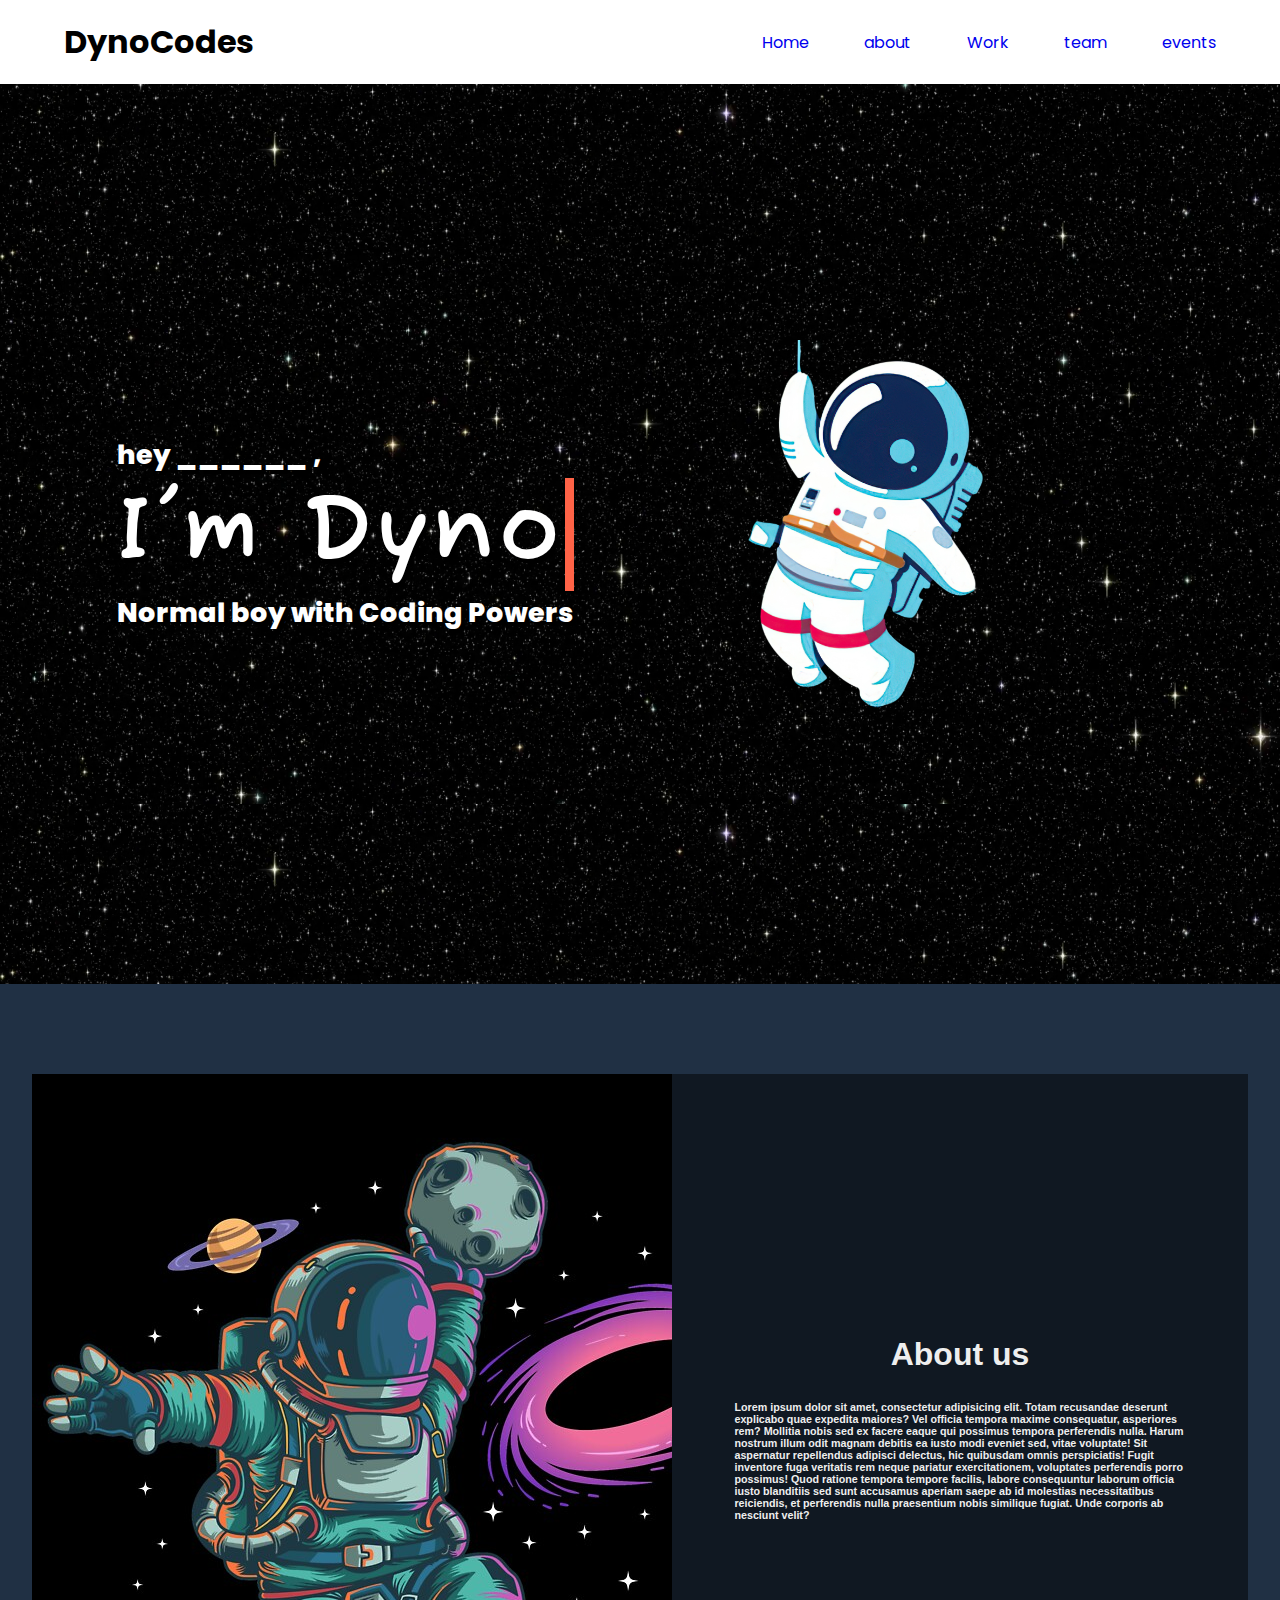
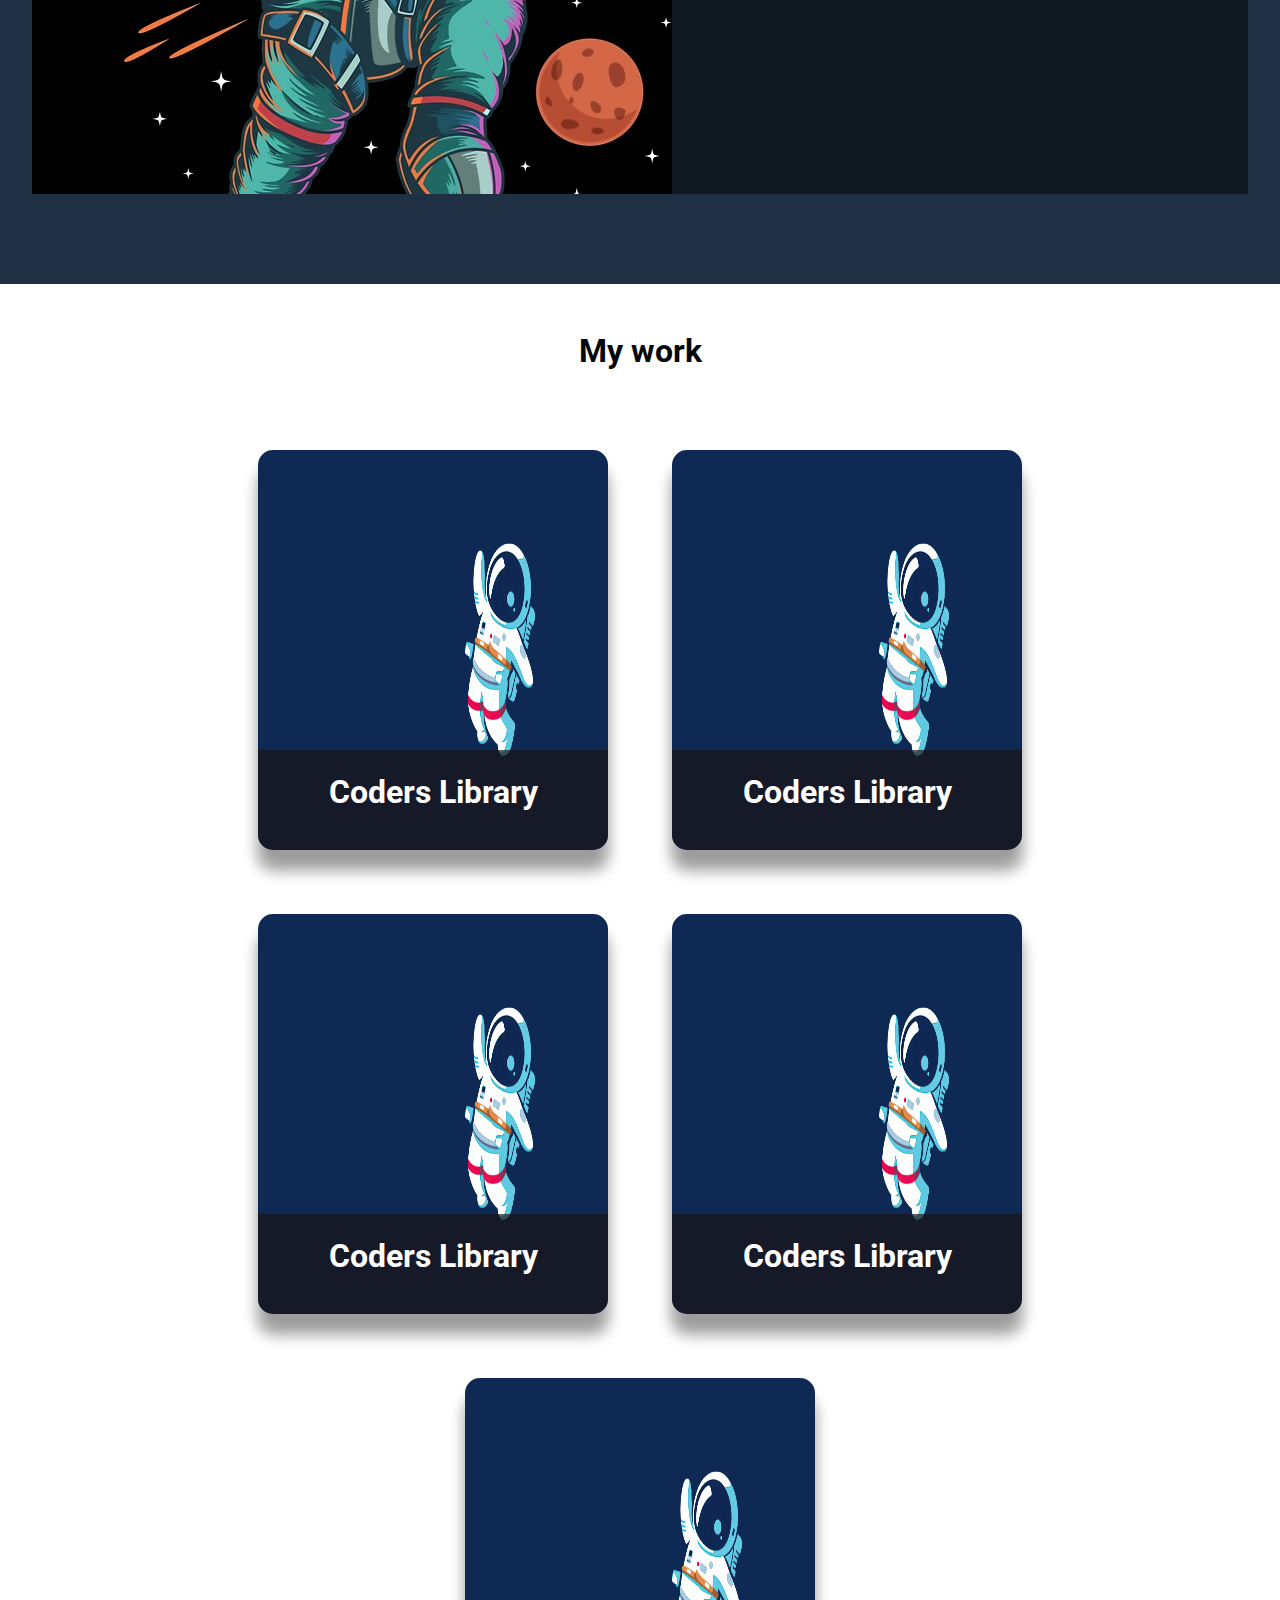
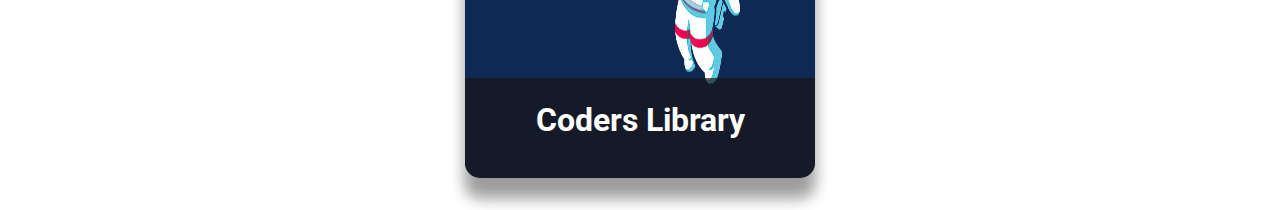
==== index.html @ 1d1ee595 "initial commit" ====
<!DOCTYPE html>
<html lang="en">
<meta charset="UTF-8">
<title>Page Title</title>
<meta name="viewport" content="width=device-width,initial-scale=1">
<link rel="stylesheet" href="styles.css">
<link href="https://fonts.googleapis.com/css2?family=Poppins:wght@600&display=swap" rel="stylesheet">
<style>
    @import url('https://fonts.googleapis.com/css2?family=Fuzzy+Bubbles&family=Poppins:wght@600&family=Roboto&display=swap');
</style>
<script src="new-index.js"></script>


<body>
    <header>
        <div class="container">
            <nav class="nav-bar">
                <div class="left flex item-centre">
                    <div class="grpicon">
                        <h1>DynoCodes </h1>
                    </div>



                </div>
                <div class="right flex item-centre justify-between">
                    <div>
                        <a href="#main">Home</a>
                        <a href="#about">about</a>
                        <a href="#pr-pg">Work</a>
                        <a href="#">team</a>
                        <a href="#">events</a>

            </nav>
        </div>
    </header>
    <main>
        <section class="intro-page flex justify-between" id="main">


            <div class="right intro-text item-centre ">
                <div class="typewriter"><h3 id="movetxt">hey ______ ,</h3>
                <h1 >I'm <span>Dyno</span></h1>                
                <p id="demo"> Normal boy with Coding Powers</p>
            </div>
            </div>
            <div class="left">
                <img src="images/astronaut-hanging-on-moon-4k-fn (2)_adobespark.png" alt="" width="400px">

            </div>
        </section>

        <section class="about flex" id="about">


            <div class="left">
                <img src="images/raf,750x1000,075,t,000000_44f0b734a5.u2.jpg" alt="">

            </div>
            <div class="right flex item-centre justify-between">
                <h1>About us</h1>
                <h6>Lorem ipsum dolor sit amet, consectetur adipisicing elit. Totam recusandae deserunt explicabo quae
                    expedita maiores? Vel officia tempora maxime consequatur, asperiores rem? Mollitia nobis sed ex
                    facere eaque qui possimus tempora perferendis nulla. Harum nostrum illum odit magnam debitis ea
                    iusto modi eveniet sed, vitae voluptate! Sit aspernatur repellendus adipisci delectus, hic quibusdam
                    omnis perspiciatis! Fugit inventore fuga veritatis rem neque pariatur exercitationem, voluptates
                    perferendis porro possimus! Quod ratione tempora tempore facilis, labore consequuntur laborum
                    officia iusto blanditiis sed sunt accusamus aperiam saepe ab id molestias necessitatibus reiciendis,
                    et perferendis nulla praesentium nobis similique fugiat. Unde corporis ab nesciunt velit?</h6>
        
        </div>
        </section>
        <section class="item-centre" id="pr-pg">
            <div class="heading text-head">
                <h1>My work</h1>
            </div>

            <div class="card-area" id="ca">
                <script>cards()</script>

            </div>




            </div>
        </section>

    </main>

</body>

</html>
---- styles.css ----
@import url(utils.css);
*{
    margin: 0;
    padding: 0;
    box-sizing: border-box;
    cursor: pointer;
}




.right a, .grpicon{
    margin: 0 2vw;
    text-decoration: none;
    font-family: 'Poppins', sans-serif;;
}

.intro-page{
    background-color: rgb(0, 0, 0);
    min-height: 100vh;
    max-width: 100vw;
    background-image: url("images/5445736-fly-and-spin-through-space-less-stars-no-clouds-or-space-dust-transparent-stars-background-1920_1080_preview\ \(1\).png");
    
    
    background-size: cover;
    padding: 2vw;
    display: flex;
    justify-content: space-between;
    align-items: center;
    color: white;
    background-size: 100%;
    background-repeat: repeat-y;
    
    
    

  
    
}
.intro-text h1{
    color: white;
    font-family: 'Fuzzy Bubbles', cursive;
    font-weight: 800;
    font-size:10vh;
    color: rgb(255, 255, 255);
    text-shadow: black 3px 5px;
}
/* 
.intro-text h1 span {
    color: rgb(224, 33, 33);
} */

.intro-text p  ,h3 {
    color: white;
    font-family: "Poppins" , sans-serif;
    padding: 0.2vw 0;
    font-weight: 800;
    font-size: 3vh;
    text-shadow: black 4px 4px;
}


.intro-text:hover span {
    color:rgb(71, 234, 255);
    transition: 0.7s;
    margin: 0;
    
    
}

.about{
    justify-content: center;
    align-items: center;
    background-color: rgb(32, 48, 68);
    color: #eeeeee;
    height: 100vh;
    padding: 5vw 0;
    max-width: 100vw;
    overflow: hidden;
    font-family: "popins",Arial, Helvetica, sans-serif;
   
}
.intro-page .left{
    margin-right: 15vw;
}


.right{
    display: flex;
    flex-direction: column;
    flex-wrap: wrap;
    overflow-x: hidden;
}

.intro-page .right{ 
    
min-width: 50vw;
padding: 0;

       
}
.about .left {
    
    max-height:80vh;
    max-width: 50vw;
    min-height: 80vh;
    padding: 0;
    overflow: hidden;
   
    

}
.about .right{
   
    justify-content: center;
    
    max-width: 45vw;
    max-height: 80vh;
    min-height: 80vh;
    padding: 4vw;
    overflow: hidden;
    background: rgba(0, 0, 0, 0.493);
    
}
.about .right h1{
    margin-bottom: 1rem;
}
.about .right h6{
    max-height: 50vh;
    max-width: 40vw;
    overflow: hidden;
    padding: 1.25vh;
    font-family: "popins",Arial, Helvetica, sans-serif;
    
}



/*  ======================================  box ========================================*/
.card-view .rounded-img {
    border-radius: 25px;
}
button{
    padding: 0.25rem;
}

.card-view:hover .pr-name{
    min-height: 200px;
    top: -204px;
    justify-content: unset;
    background-color: rgba(0, 0, 0, 0.767);
 

}

.card-view:hover .pr-name p{
    visibility: visible;
    max-height: 50px

}
@media screen and (max-width: 720px) {
    .intro-text h1{
        font-size: 10vw;
        
    }
    .intro-text h3 {
        font-size: 5vw;
       
    }

    .intro-text p{
        font-size: 5vw;
        
    }

    .intro-page{
        background-image: url("images/5445736-fly-and-spin-through-space-less-stars-no-clouds-or-space-dust-transparent-stars-background-1920_1080_preview\ \(1\).png");
        background-repeat: repeat-y;
        max-height: 100vh;
        max-width: 100vw;
        display: flex;
        
        flex-wrap: wrap;
        
        
    }
    .intro-page .right{
        position: relative;
        top: 15vh;
        z-index: 4;
        max-width: 80vw;
    }
    .intro-text{
        border-radius: 15px;
        background-color: rgba(0, 0, 0, 0.603);
        padding: 5vh;
        position: relative;
        top: 5vh;
        z-index: 5;
        max-width: 100vh;
    }

    .about {
        padding:5vw 0;
        max-width: 100vw;
        min-height: 100vh;
        overflow: hidden;
        flex-wrap: wrap;
        
    }
    .about .left{
        position: relative;
        max-width: 90vw;
        max-height: 80vh;
        margin: 5vh 0;
        z-index: 0;
        overflow: hidden;
        background-color: transparent;
    }

    .about .right{
        position: relative;
        display: flex;
        top: -85vh;
        max-height:80vh;
        min-height: 80vh;
        max-width: 90vw;
        z-index: 1;

    }
    .about .right h6{
        max-height: 50vh;
        max-width: 82vw;
        padding: 4vh;
        overflow: hidden;
    }
    

    .card-view {
        max-width: 80vw;
        overflow: hidden;
    }

    .rounded-img{
        max-width: 80vw;
        
        
    }
    
    .intro-page .left{
        position: relative;
        z-index: 1;
        top: -10vh;
        left: 5vw;
        max-width: 100vw;
        overflow: hidden;
        margin: 0;
        padding: 0;
       

        
    }
    
   
   



  }


/* ================================ */


  .typewriter h1 {
    overflow: hidden; /* Ensures the content is not revealed until the animation */
    border-right: 1vh solid tomato; /* The typwriter cursor */
    white-space: nowrap; /* Keeps the content on a single line */
    margin: 0 0; /* Gives that scrolling effect as the typing happens */
    letter-spacing: 0.55vh; /* Adjust as needed */
    
    
    animation: 
      typing 3.5s steps(40, end) 1s infinite alternate,
      blink-caret .75s step-end infinite;

   
  }
 

  /* The typing effect */
  @keyframes typing {
    from { width: 100% }
    to { width: 0 }
  }
  
  /* The typewriter cursor effect */
  @keyframes blink-caret {
    from, to { border-color: transparent }
    50% { border-color: rgb(235, 53, 53); }
  }
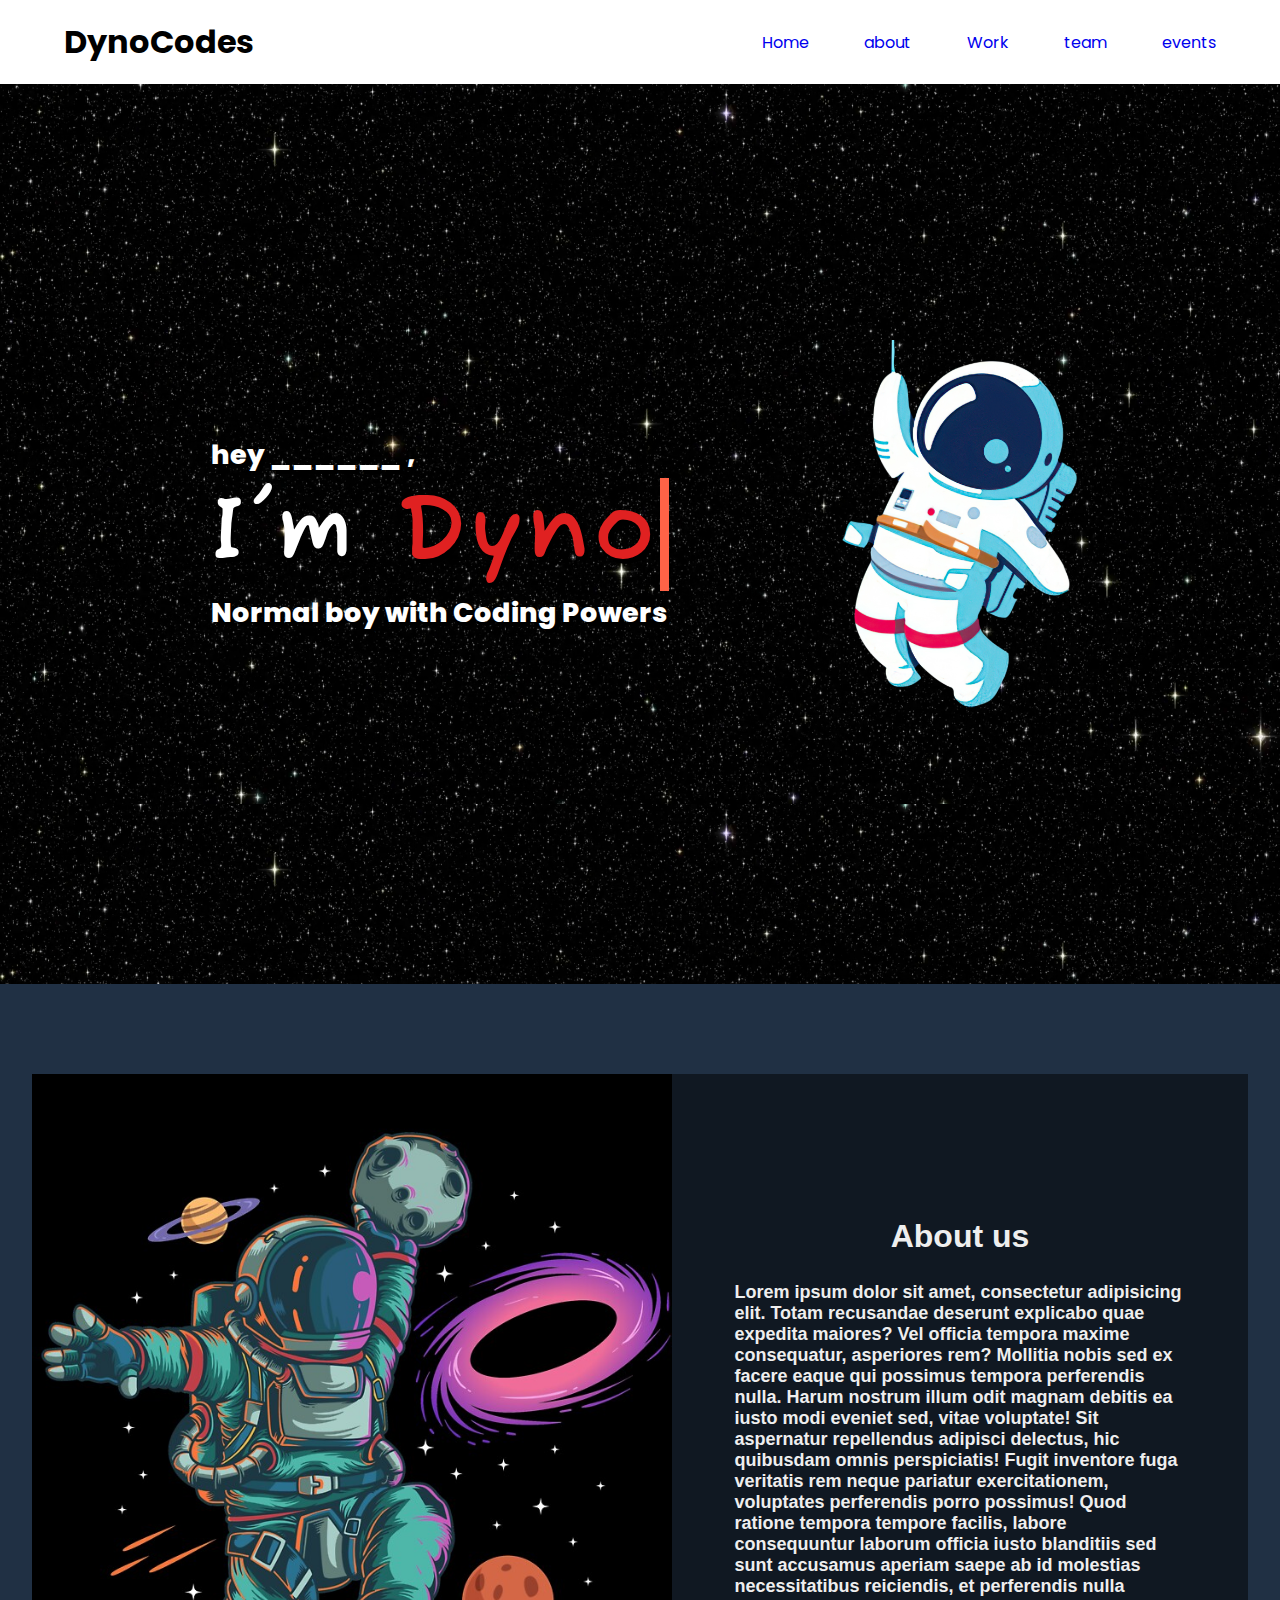
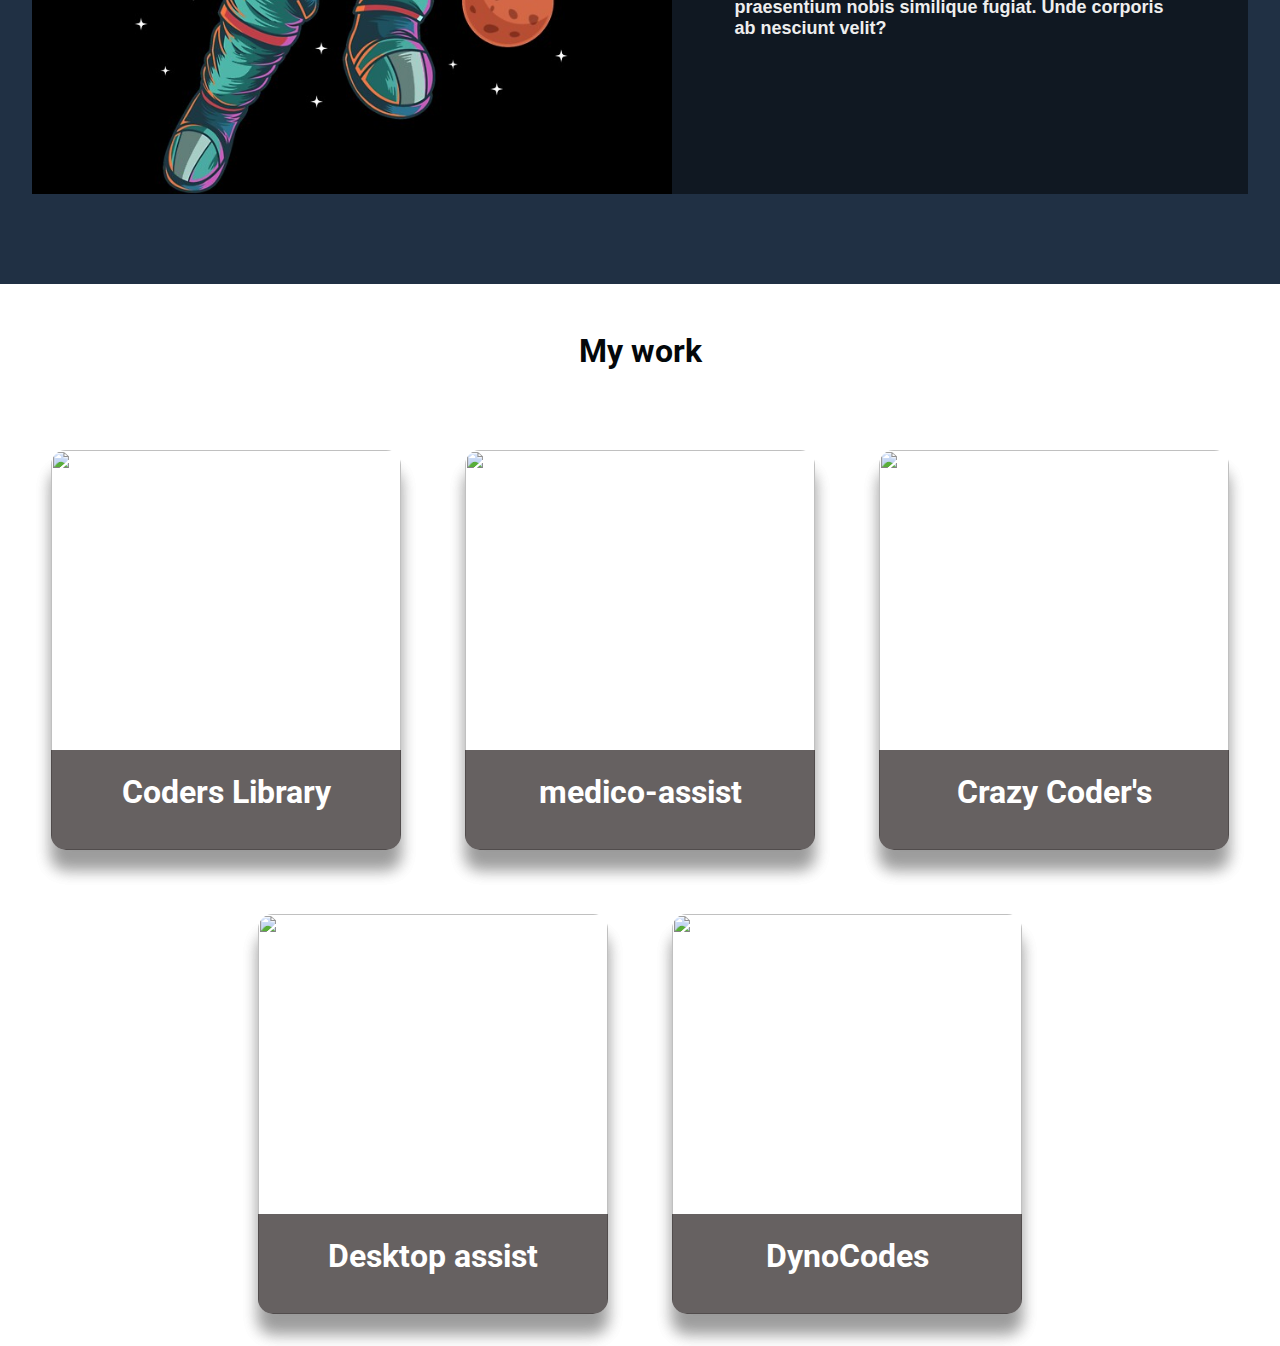
==== commit bcc0d4f3: "third commit" ====
--- a/index.html
+++ b/index.html
@@ -35,7 +35,7 @@
         </div>
     </header>
     <main>
-        <section class="intro-page flex justify-between" id="main">
+        <section class="intro-page " id="main">
 
 
             <div class="right intro-text item-centre ">
--- a/styles.css
+++ b/styles.css
@@ -19,22 +19,16 @@
     background-color: rgb(0, 0, 0);
     min-height: 100vh;
     max-width: 100vw;
-    background-image: url("images/5445736-fly-and-spin-through-space-less-stars-no-clouds-or-space-dust-transparent-stars-background-1920_1080_preview\ \(1\).png");
-    
-    
-    background-size: cover;
+    background-image: url("images/5445736-fly-and-spin-through-space-less-stars-no-clouds-or-space-dust-transparent-stars-background-1920_1080_preview\ \(1\).png");  
     padding: 2vw;
     display: flex;
-    justify-content: space-between;
+    flex-wrap: wrap;
     align-items: center;
+    justify-content: center;
     color: white;
     background-size: 100%;
     background-repeat: repeat-y;
-    
-    
-    
-
-  
+   
     
 }
 .intro-text h1{
@@ -45,10 +39,10 @@
     color: rgb(255, 255, 255);
     text-shadow: black 3px 5px;
 }
-/* 
+
 .intro-text h1 span {
     color: rgb(224, 33, 33);
-} */
+}
 
 .intro-text p  ,h3 {
     color: white;
@@ -81,14 +75,24 @@
    
 }
 .intro-page .left{
-    margin-right: 15vw;
+    
+    position: relative;
+    z-index: 1;
+    max-width: 80vw;
+    overflow: hidden;
+    margin: 0;
+    padding: 0;
+}
+
+.intro-page .left .img {
+    width: 100%;
+    margin: 0;
 }
 
 
 .right{
     display: flex;
     flex-direction: column;
-    flex-wrap: wrap;
     overflow-x: hidden;
 }
 
@@ -96,6 +100,8 @@
     
 min-width: 50vw;
 padding: 0;
+position: relative;
+z-index: 4;
 
        
 }
@@ -107,13 +113,15 @@
     padding: 0;
     overflow: hidden;
    
-    
-
+}
+
+.about img{
+    width: 100%;
+    
 }
 .about .right{
    
-    justify-content: center;
-    
+    justify-content: center;   
     max-width: 45vw;
     max-height: 80vh;
     min-height: 80vh;
@@ -121,6 +129,7 @@
     overflow: hidden;
     background: rgba(0, 0, 0, 0.493);
     
+    
 }
 .about .right h1{
     margin-bottom: 1rem;
@@ -130,7 +139,8 @@
     max-width: 40vw;
     overflow: hidden;
     padding: 1.25vh;
-    font-family: "popins",Arial, Helvetica, sans-serif;
+    font-family:  "Fizzt Bubbles" ursive;
+    font-size: large;
     
 }
 
@@ -158,7 +168,7 @@
     max-height: 50px
 
 }
-@media screen and (max-width: 720px) {
+@media screen and (max-width: 480px) {
     .intro-text h1{
         font-size: 10vw;
         
@@ -178,8 +188,7 @@
         background-repeat: repeat-y;
         max-height: 100vh;
         max-width: 100vw;
-        display: flex;
-        
+        display: flex;       
         flex-wrap: wrap;
         
         
@@ -211,12 +220,17 @@
     .about .left{
         position: relative;
         max-width: 90vw;
-        max-height: 80vh;
+        min-height: 80vh;
+
+        width: 100%;
+        height: 100%;
         margin: 5vh 0;
         z-index: 0;
         overflow: hidden;
         background-color: transparent;
     }
+
+    .about .left img{width: 100%;}
 
     .about .right{
         position: relative;
@@ -237,21 +251,19 @@
     
 
     .card-view {
-        max-width: 80vw;
-        overflow: hidden;
-    }
-
-    .rounded-img{
-        max-width: 80vw;
-        
-        
+        max-width: 90vw;
+        overflow: hidden;
+    }
+
+   
+    .rounded-img img{
+        width: 100%;
     }
     
     .intro-page .left{
         position: relative;
         z-index: 1;
         top: -10vh;
-        left: 5vw;
         max-width: 100vw;
         overflow: hidden;
         margin: 0;
@@ -290,7 +302,7 @@
 
   /* The typing effect */
   @keyframes typing {
-    from { width: 100% }
+    from { width: 80% }
     to { width: 0 }
   }
   
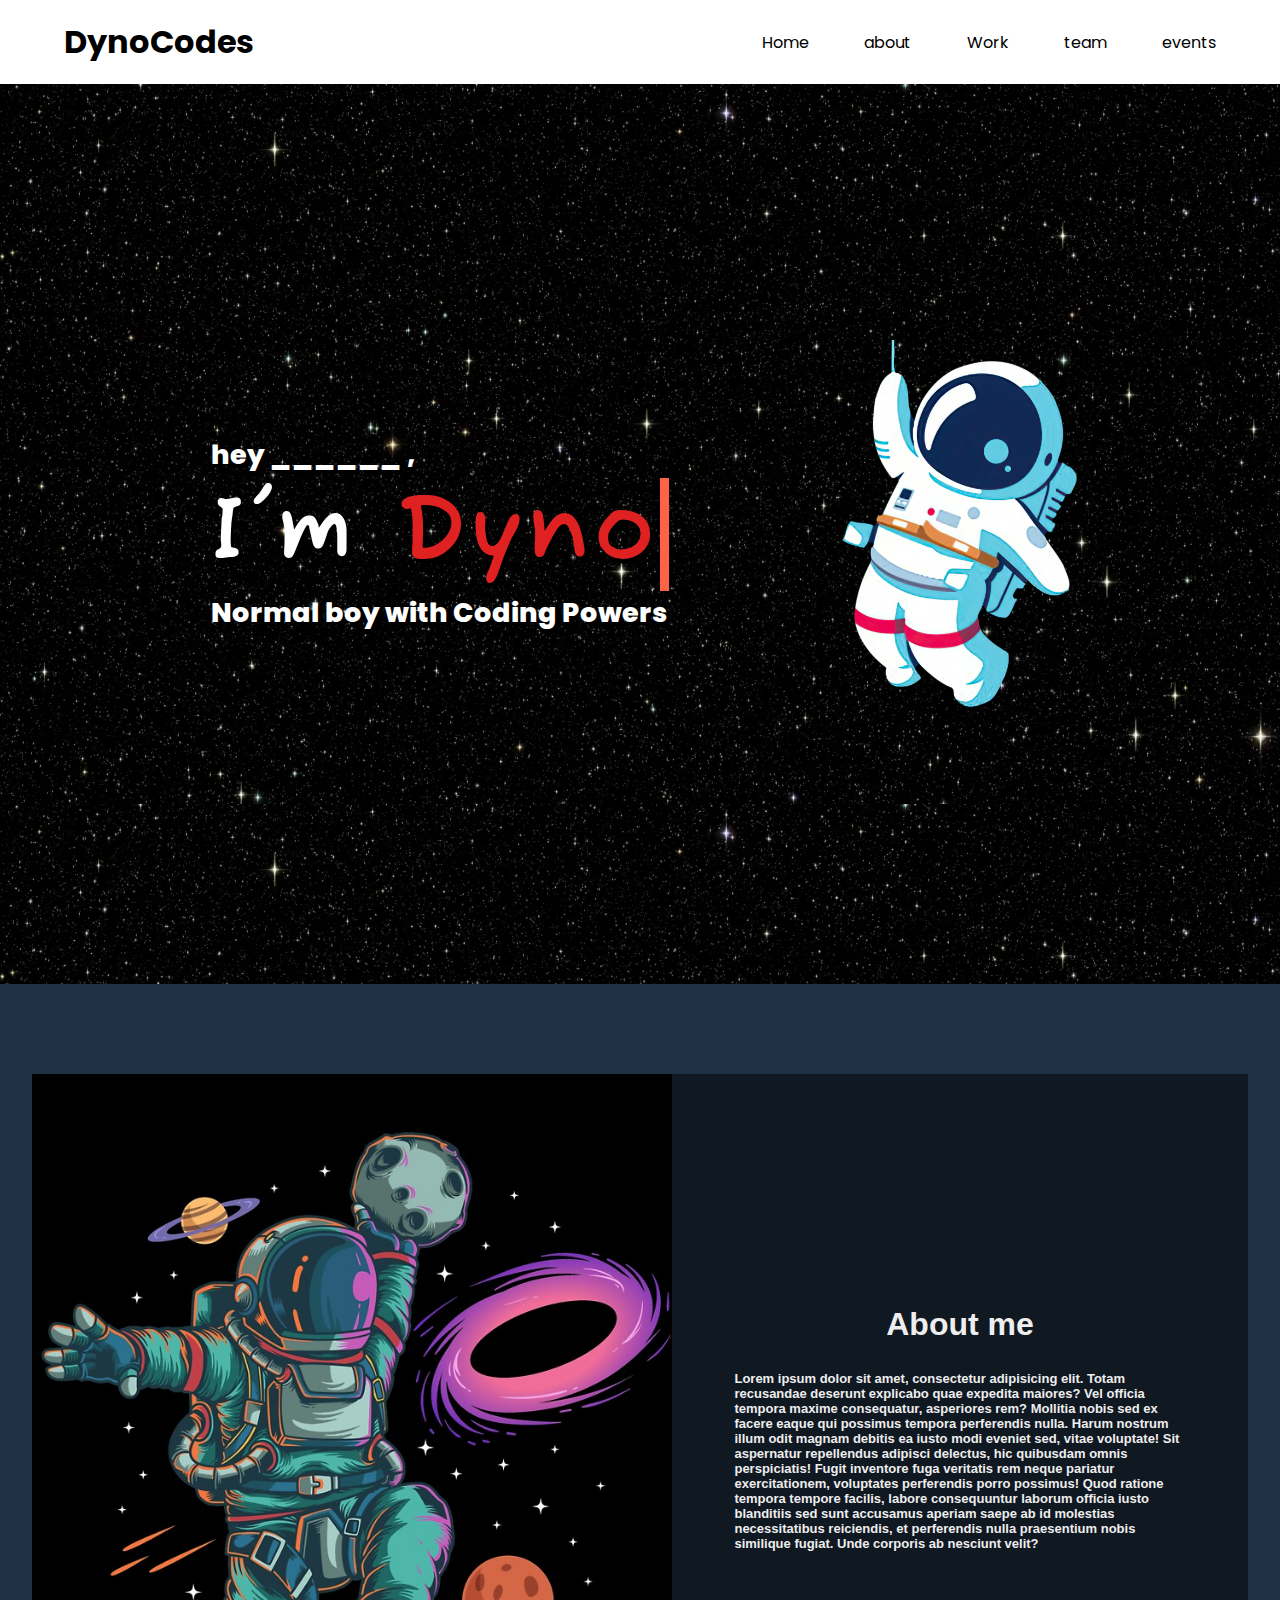
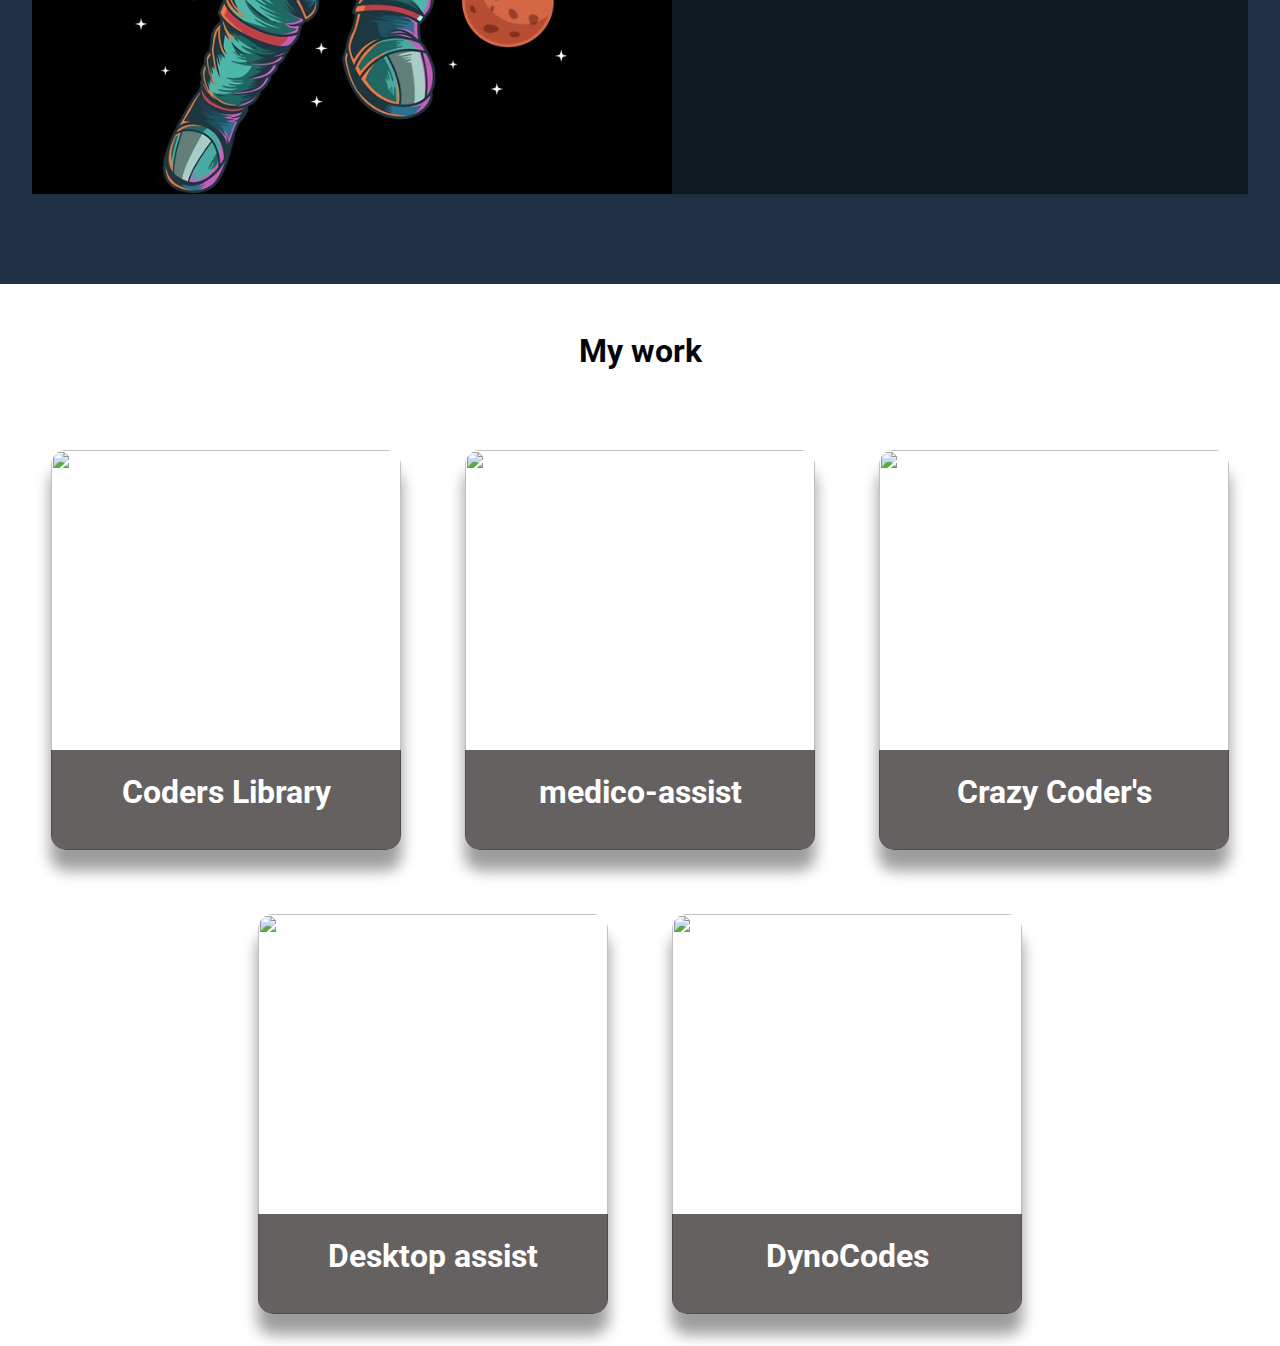
==== commit 2fefbe23: "full-demo" ====
--- a/index.html
+++ b/index.html
@@ -39,10 +39,11 @@
 
 
             <div class="right intro-text item-centre ">
-                <div class="typewriter"><h3 id="movetxt">hey ______ ,</h3>
-                <h1 >I'm <span>Dyno</span></h1>                
-                <p id="demo"> Normal boy with Coding Powers</p>
-            </div>
+                <div class="typewriter">
+                    <h3 id="movetxt">hey ______ ,</h3>
+                    <h1>I'm <span>Dyno</span></h1>
+                    <p id="demo"> Normal boy with Coding Powers</p>
+                </div>
             </div>
             <div class="left">
                 <img src="images/astronaut-hanging-on-moon-4k-fn (2)_adobespark.png" alt="" width="400px">
@@ -58,7 +59,7 @@
 
             </div>
             <div class="right flex item-centre justify-between">
-                <h1>About us</h1>
+                <h1>About me</h1>
                 <h6>Lorem ipsum dolor sit amet, consectetur adipisicing elit. Totam recusandae deserunt explicabo quae
                     expedita maiores? Vel officia tempora maxime consequatur, asperiores rem? Mollitia nobis sed ex
                     facere eaque qui possimus tempora perferendis nulla. Harum nostrum illum odit magnam debitis ea
@@ -67,8 +68,8 @@
                     perferendis porro possimus! Quod ratione tempora tempore facilis, labore consequuntur laborum
                     officia iusto blanditiis sed sunt accusamus aperiam saepe ab id molestias necessitatibus reiciendis,
                     et perferendis nulla praesentium nobis similique fugiat. Unde corporis ab nesciunt velit?</h6>
-        
-        </div>
+
+            </div>
         </section>
         <section class="item-centre" id="pr-pg">
             <div class="heading text-head">
@@ -90,4 +91,6 @@
 
 </body>
 
-</html>+</html>
+
+
--- a/styles.css
+++ b/styles.css
@@ -140,7 +140,7 @@
     overflow: hidden;
     padding: 1.25vh;
     font-family:  "Fizzt Bubbles" ursive;
-    font-size: large;
+    font-size: small;
     
 }
 
@@ -221,9 +221,7 @@
         position: relative;
         max-width: 90vw;
         min-height: 80vh;
-
         width: 100%;
-        height: 100%;
         margin: 5vh 0;
         z-index: 0;
         overflow: hidden;
@@ -278,7 +276,15 @@
 
 
 
-  }
+}
+a{
+    text-decoration: none;
+    color: unset;
+}
+
+.pr-name:hover a{
+    color: tomato;
+}
 
 
 /* ================================ */
@@ -302,7 +308,7 @@
 
   /* The typing effect */
   @keyframes typing {
-    from { width: 80% }
+    from { width: 100% }
     to { width: 0 }
   }
   
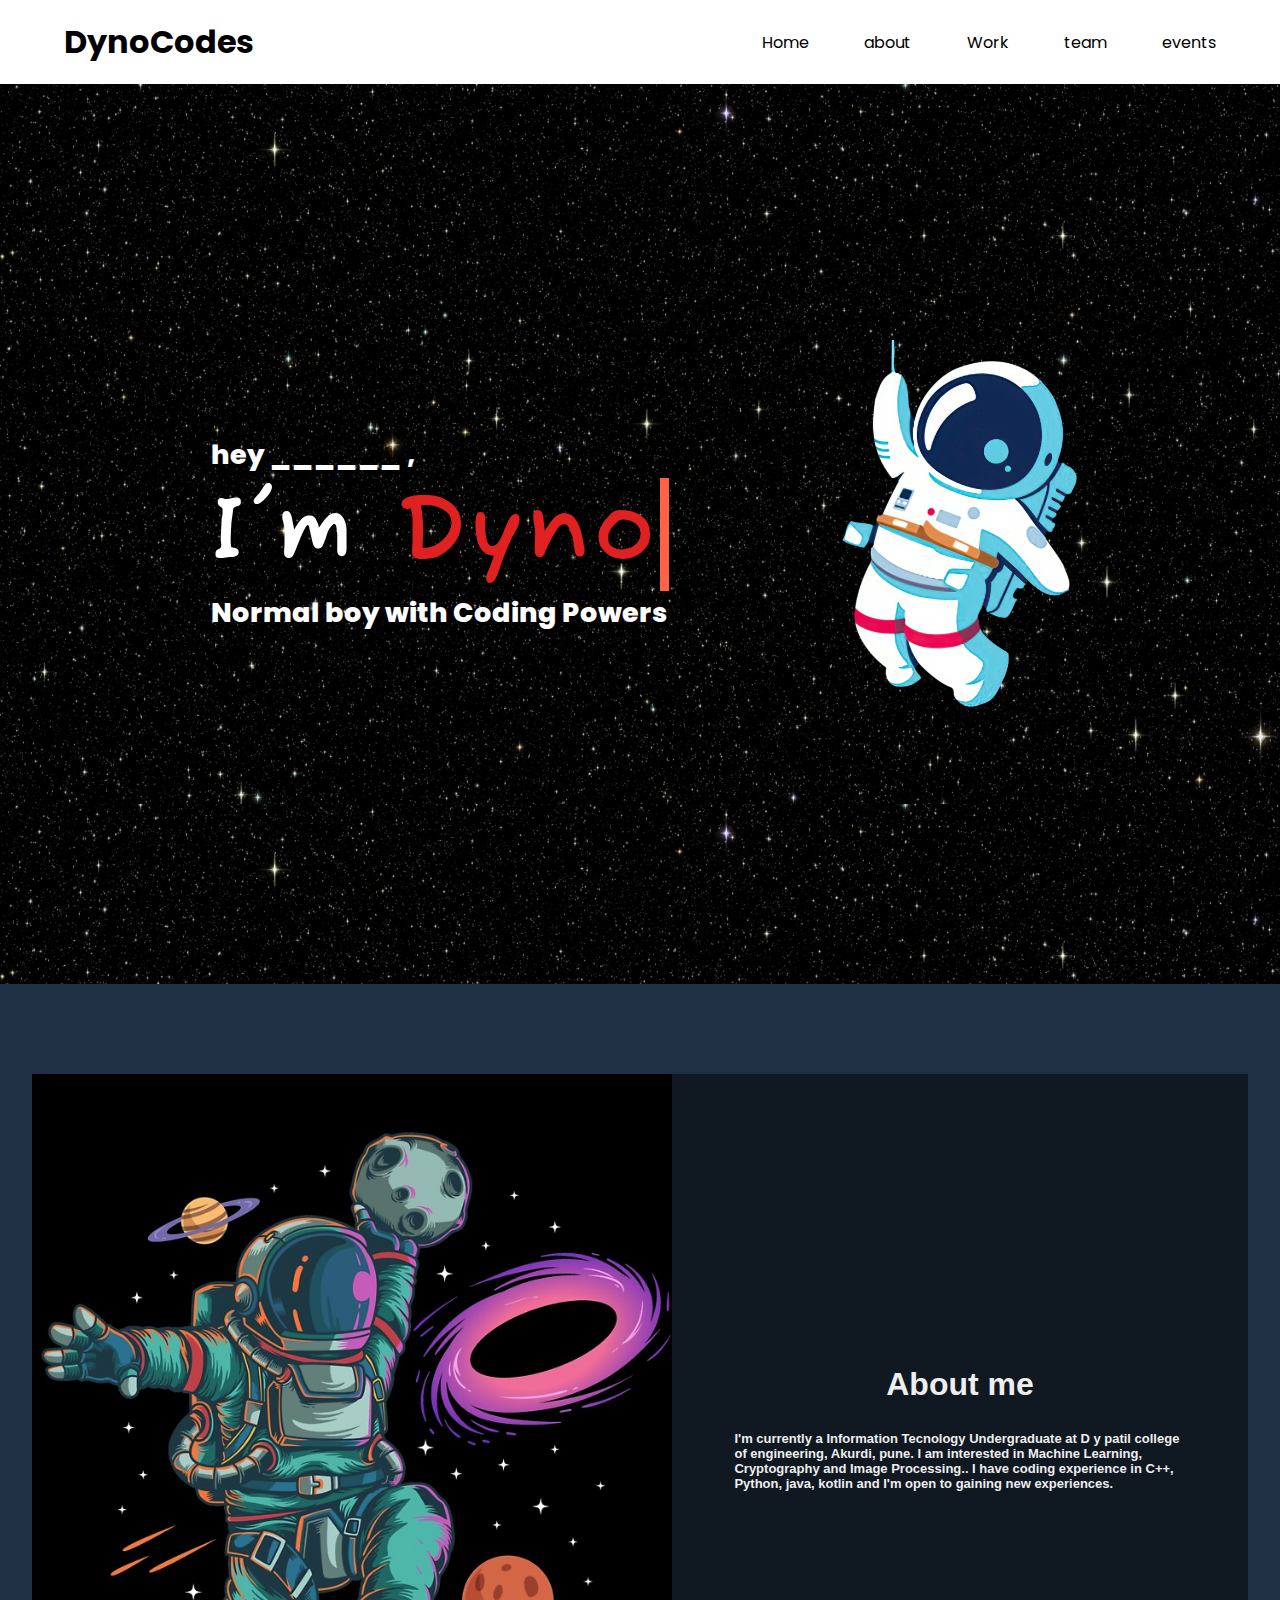
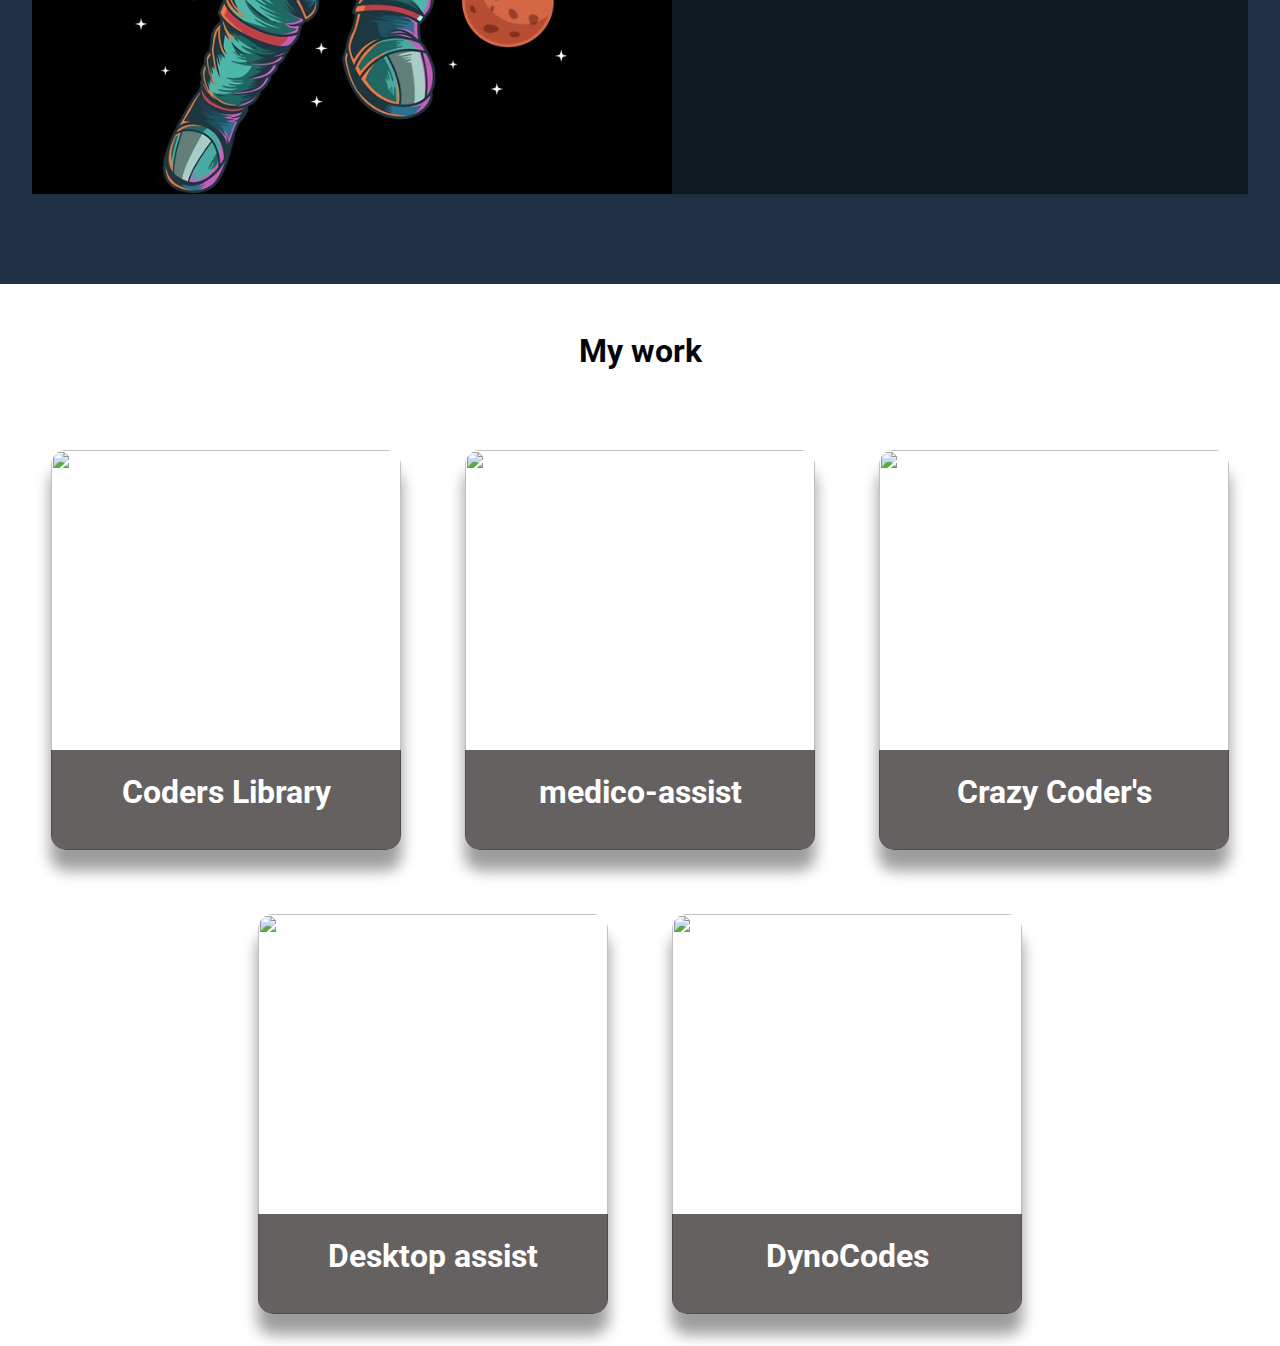
==== commit 72ad8e99: "final demo 2" ====
--- a/index.html
+++ b/index.html
@@ -60,14 +60,8 @@
             </div>
             <div class="right flex item-centre justify-between">
                 <h1>About me</h1>
-                <h6>Lorem ipsum dolor sit amet, consectetur adipisicing elit. Totam recusandae deserunt explicabo quae
-                    expedita maiores? Vel officia tempora maxime consequatur, asperiores rem? Mollitia nobis sed ex
-                    facere eaque qui possimus tempora perferendis nulla. Harum nostrum illum odit magnam debitis ea
-                    iusto modi eveniet sed, vitae voluptate! Sit aspernatur repellendus adipisci delectus, hic quibusdam
-                    omnis perspiciatis! Fugit inventore fuga veritatis rem neque pariatur exercitationem, voluptates
-                    perferendis porro possimus! Quod ratione tempora tempore facilis, labore consequuntur laborum
-                    officia iusto blanditiis sed sunt accusamus aperiam saepe ab id molestias necessitatibus reiciendis,
-                    et perferendis nulla praesentium nobis similique fugiat. Unde corporis ab nesciunt velit?</h6>
+                <h6>I'm currently a Information Tecnology Undergraduate at D y patil college of engineering, Akurdi, pune. I am interested in Machine Learning, Cryptography and Image Processing..
+                    I have coding experience in C++, Python, java, kotlin and I'm open to gaining new experiences.</h6>
 
             </div>
         </section>
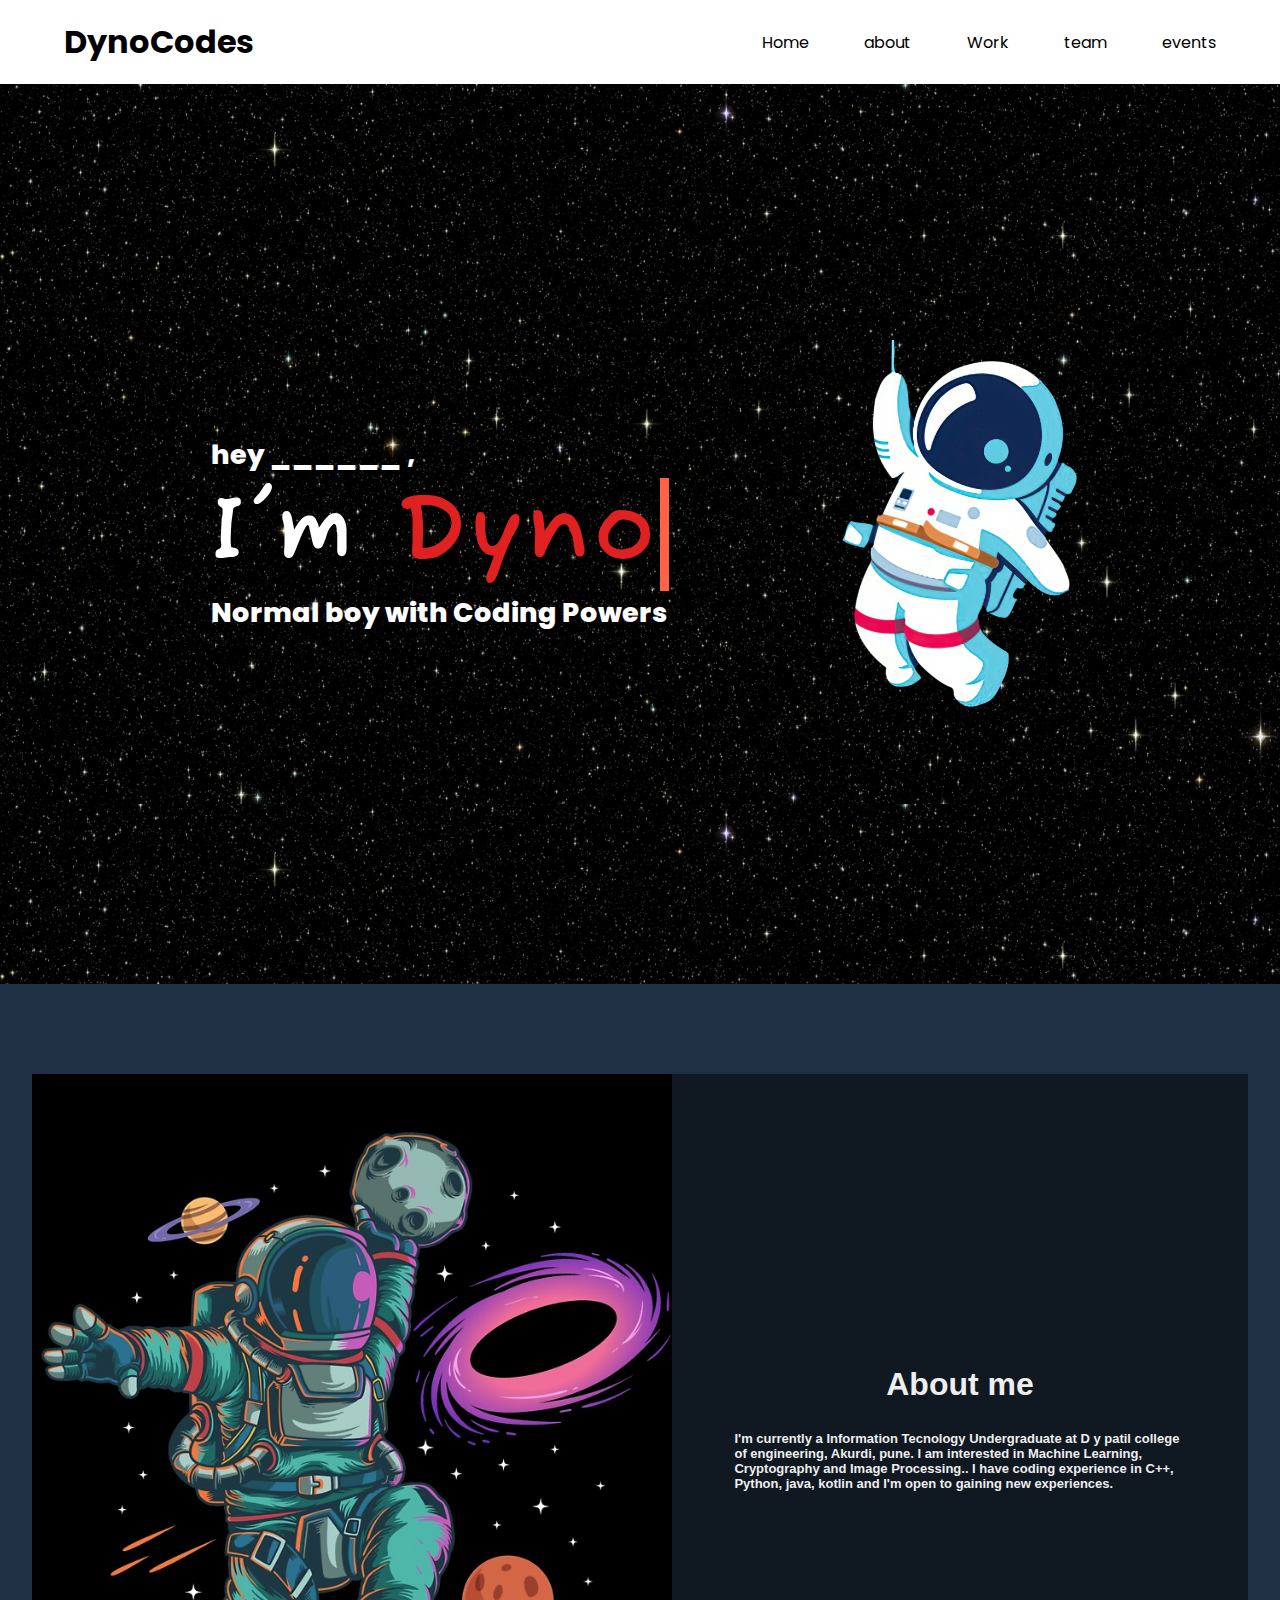
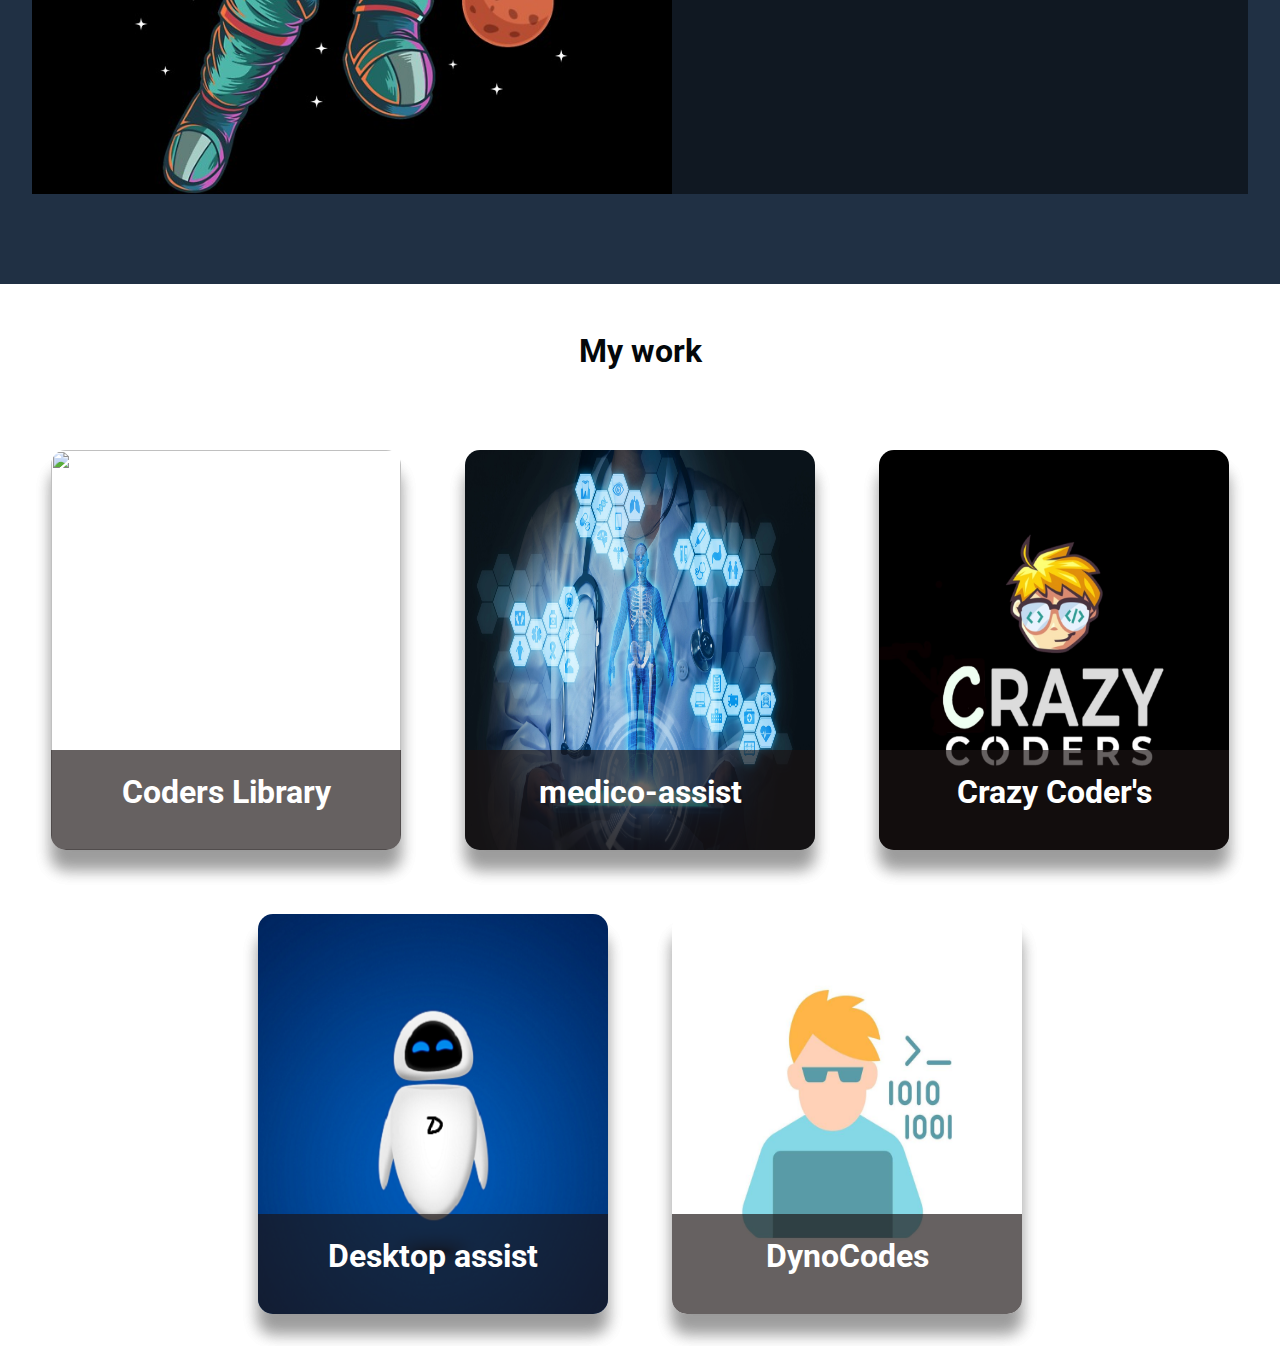
==== commit 6e77ce8f: "title added" ====
--- a/index.html
+++ b/index.html
@@ -1,7 +1,7 @@
 <!DOCTYPE html>
 <html lang="en">
 <meta charset="UTF-8">
-<title>Page Title</title>
+<title>DynoCodes</title>
 <meta name="viewport" content="width=device-width,initial-scale=1">
 <link rel="stylesheet" href="styles.css">
 <link href="https://fonts.googleapis.com/css2?family=Poppins:wght@600&display=swap" rel="stylesheet">
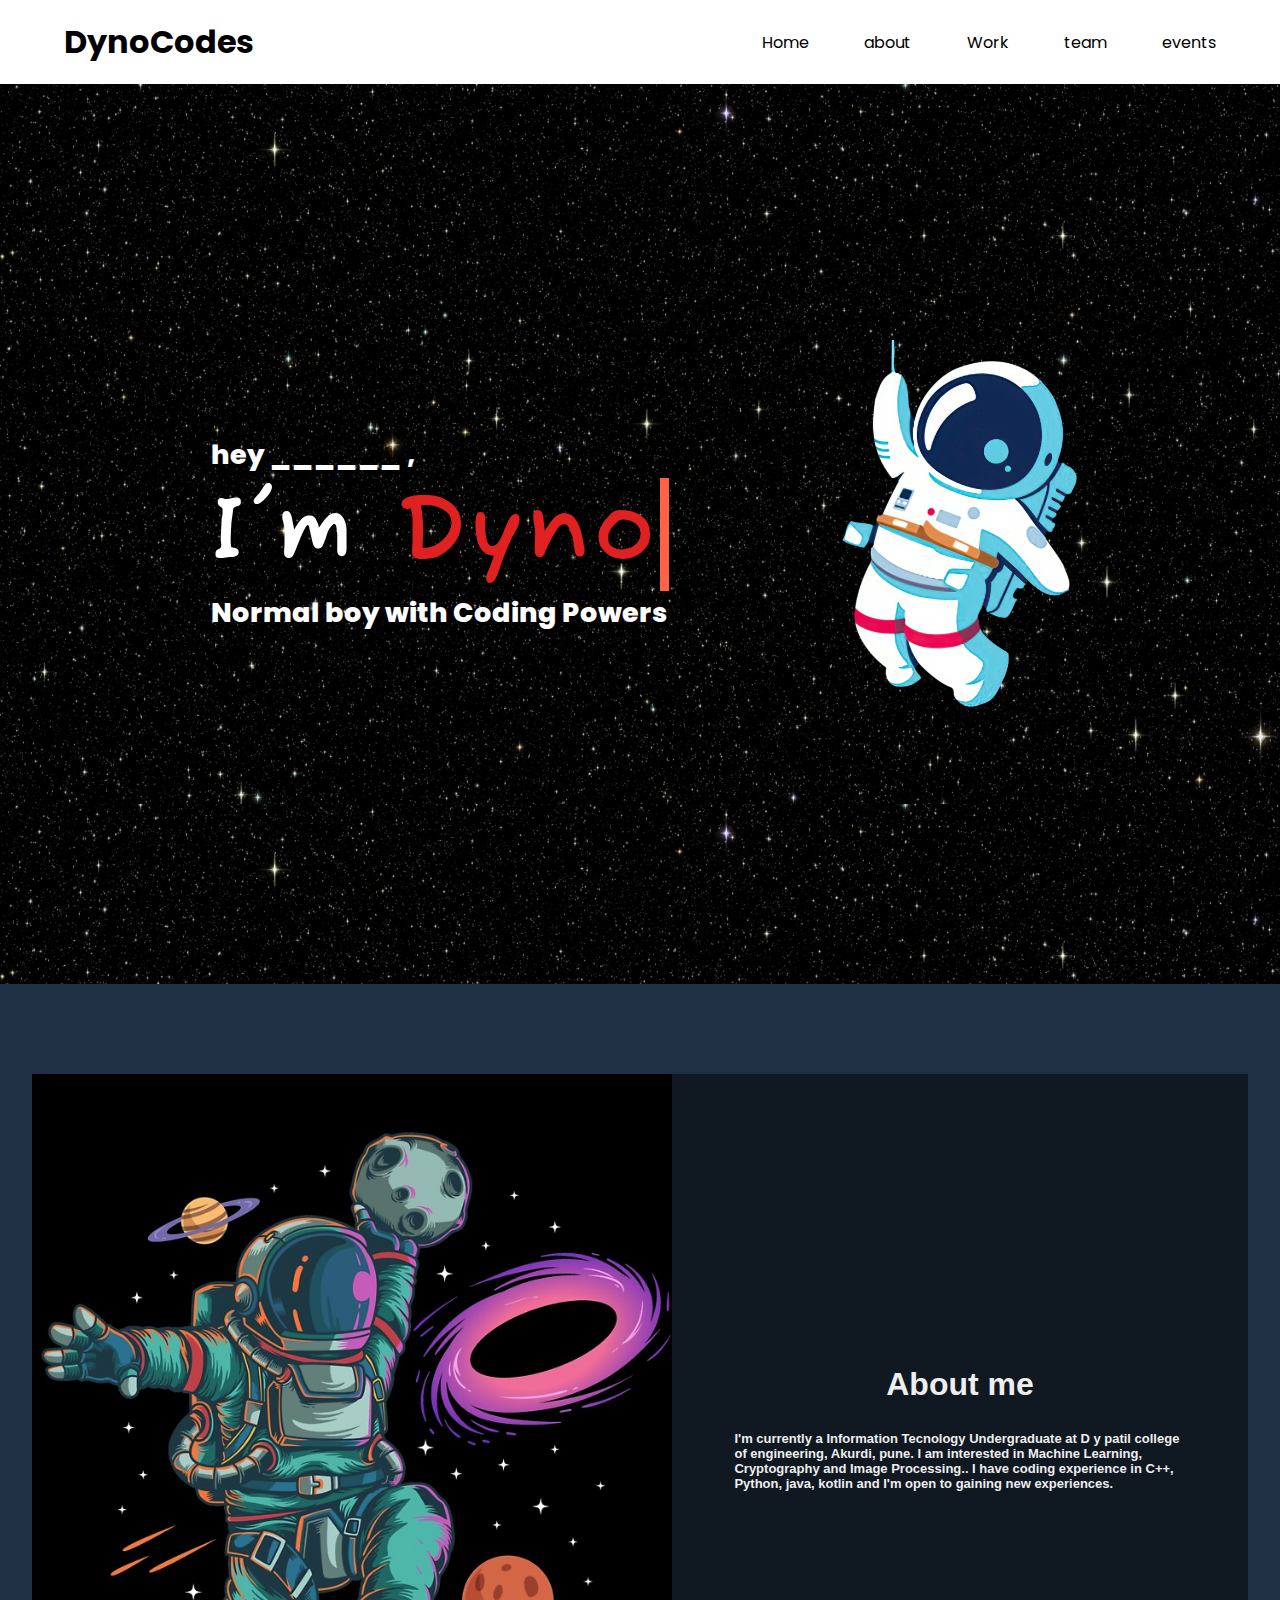
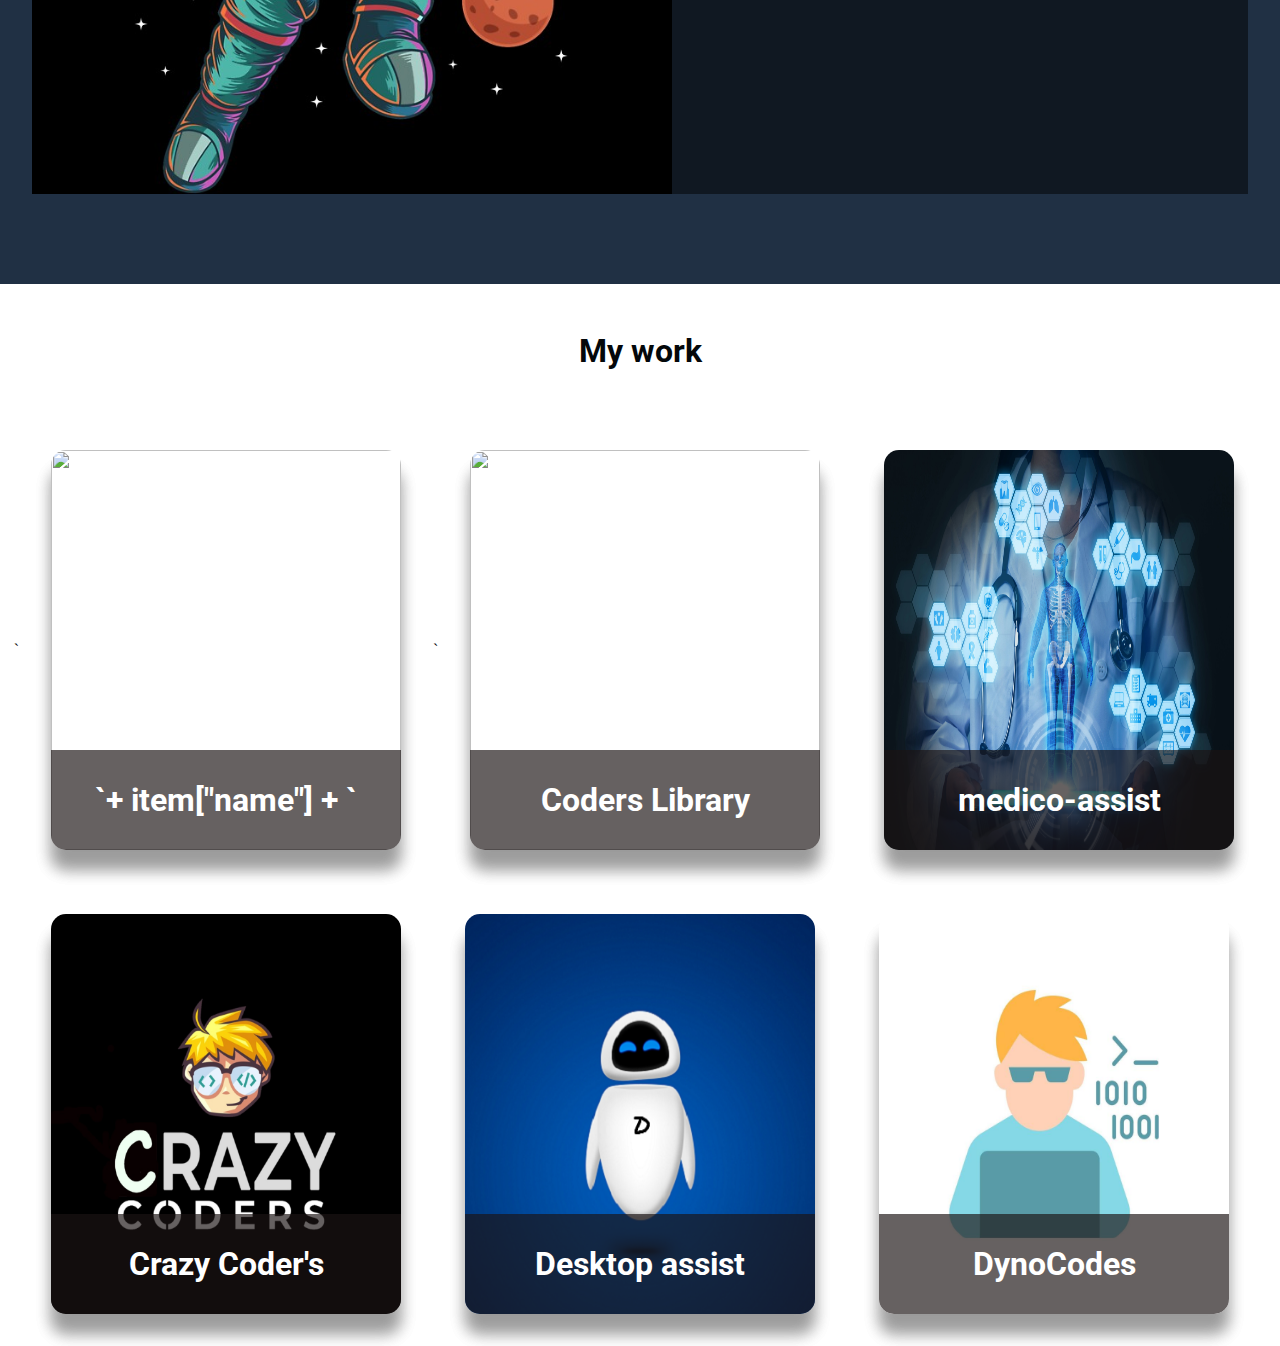
==== commit 5e2f2670: "thirdcommit" ====
--- a/index.html
+++ b/index.html
@@ -60,7 +60,8 @@
             </div>
             <div class="right flex item-centre justify-between">
                 <h1>About me</h1>
-                <h6>I'm currently a Information Tecnology Undergraduate at D y patil college of engineering, Akurdi, pune. I am interested in Machine Learning, Cryptography and Image Processing..
+                <h6>I'm currently a Information Tecnology Undergraduate at D y patil college of engineering, Akurdi,
+                    pune. I am interested in Machine Learning, Cryptography and Image Processing..
                     I have coding experience in C++, Python, java, kotlin and I'm open to gaining new experiences.</h6>
 
             </div>
@@ -72,6 +73,28 @@
 
             <div class="card-area" id="ca">
                 <script>cards()</script>
+
+                `<div class="card-view">
+                    <div class="rounded-img"><img src="" alt="" height="400px" width="350px"> </div>
+                    <div class="pr-name">
+                        <a href="">
+                            <h1>`+ item["name"] + `</h1>
+                        </a>
+                    <div class="hideable-content">
+                        <p>Lorem ipsum, dolor sit amet consectetur adipisicing elit. Expedita consequuntur excepturi
+                            sunt inventore dicta fugit hic quibusdam ad voluptate ex atque, deleniti ducimus dignissimos
+                            nesciunt eius numquam sed, eos qui.</p>
+
+                        <div class="links">
+                            <a href=""><img src="images/Projects/kisspng-computer-icons-logo-portable-network-graphics-clip-icons-for-free-iconza-circle-social-5b7fe46b0bac53.1999041115351082030478.jpg" alt=""></a>
+                            <a href=""><img src="images\Projects\Glossy-Instagram-icon-PNG_adobespark.png" alt="" ></a>
+                        </div>
+                    </div>
+
+
+
+                    </div>
+                </div> `
 
             </div>
 
@@ -85,6 +108,4 @@
 
 </body>
 
-</html>
-
-
+</html>--- a/styles.css
+++ b/styles.css
@@ -155,13 +155,42 @@
 }
 
 .card-view:hover .pr-name{
-    min-height: 200px;
-    top: -204px;
+    min-height: 250px;
+    top: -254px;
     justify-content: unset;
     background-color: rgba(0, 0, 0, 0.767);
  
 
 }
+
+.hideable-content{
+    display: flex;
+    flex-direction: column;    
+}
+
+.links {
+    display: flex;
+    flex-direction: row;
+    flex-wrap: nowrap;
+    justify-content: end;
+    gap: 10px;
+    margin-right: 2rem;
+    
+}
+
+.links img {
+    background: transparent;
+    width: 35px;
+    height: 35px;
+    border-radius: 0px;
+}
+
+.hideable-content p{
+    display: flex;
+    flex-direction: column;
+    min-height: 150px;
+}
+
 
 .card-view:hover .pr-name p{
     visibility: visible;
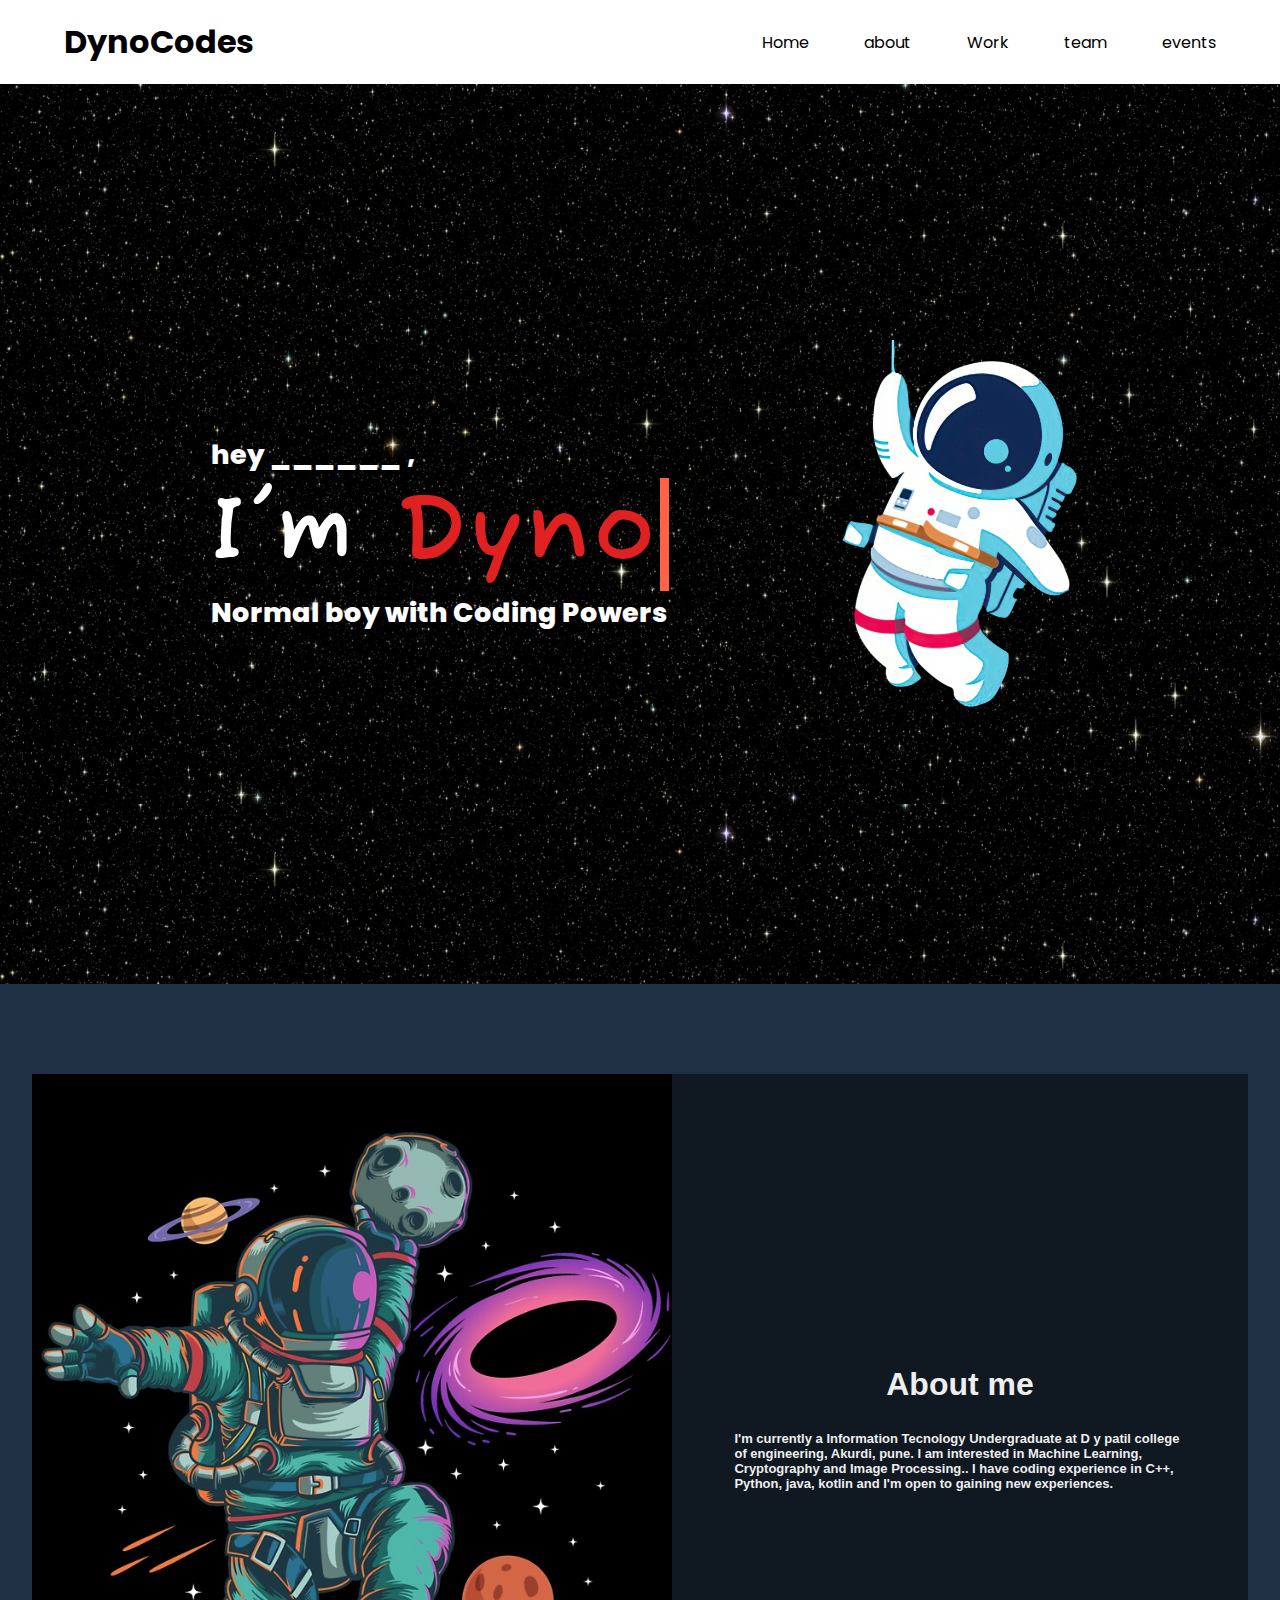
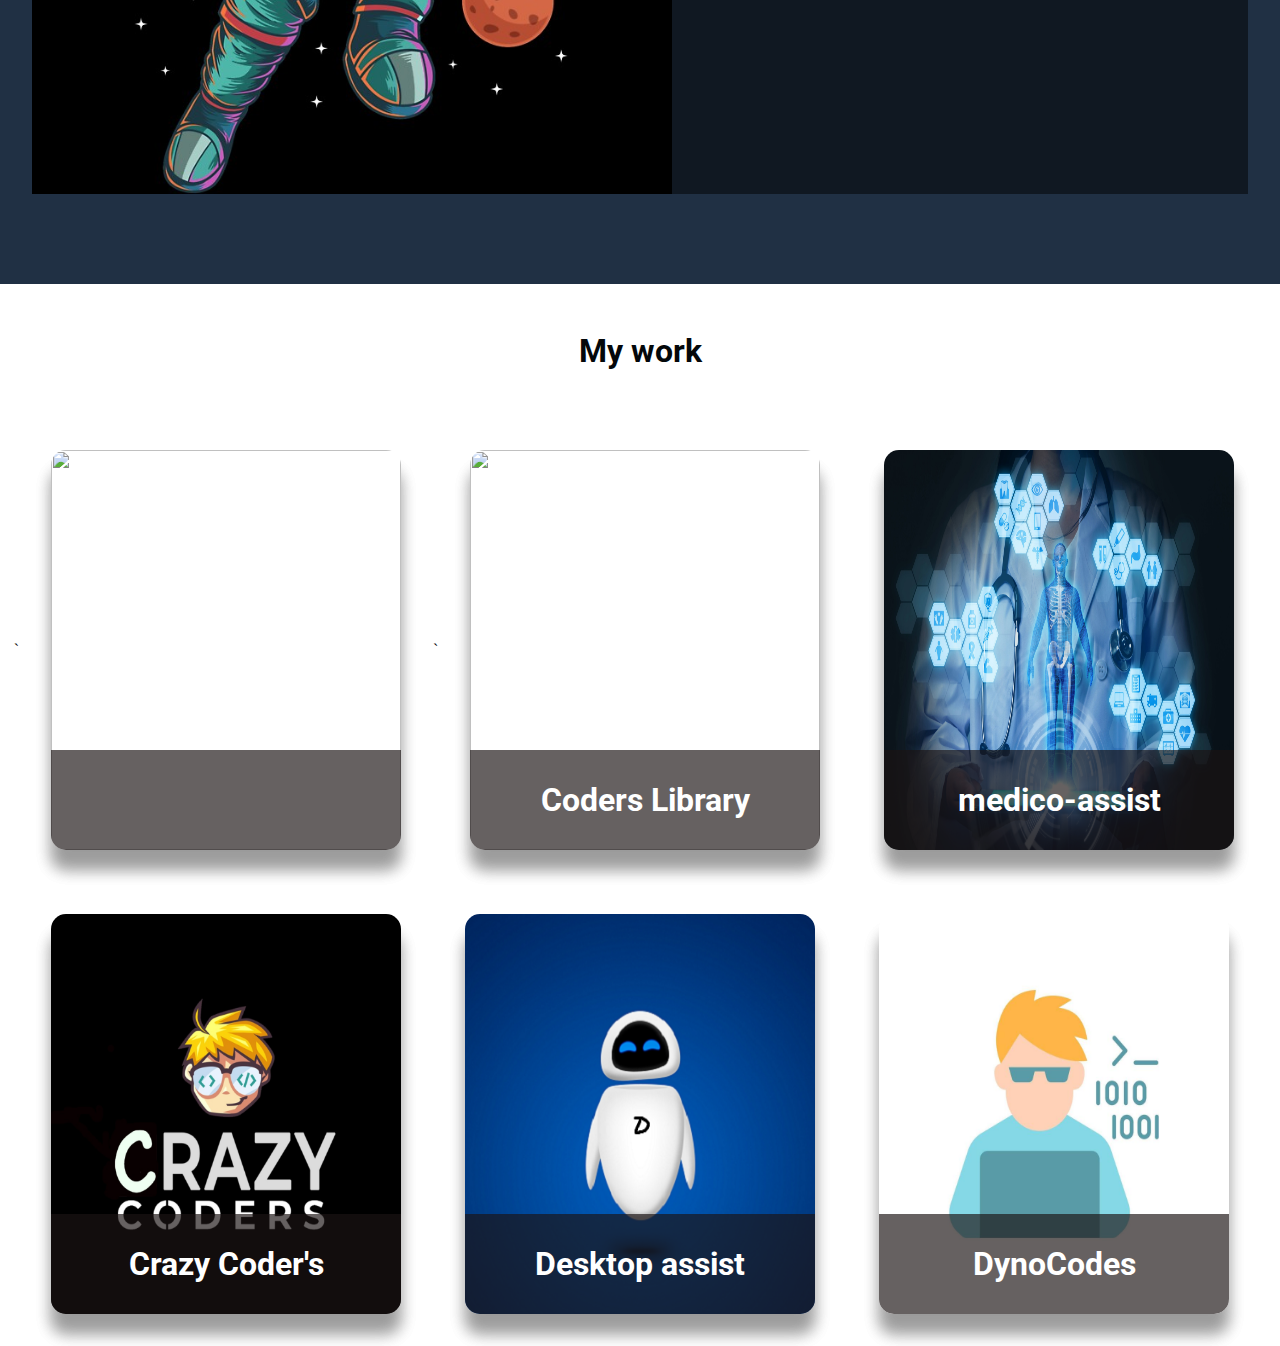
==== commit 55ad82f7: "thirdcommit" ====
--- a/index.html
+++ b/index.html
@@ -78,7 +78,7 @@
                     <div class="rounded-img"><img src="" alt="" height="400px" width="350px"> </div>
                     <div class="pr-name">
                         <a href="">
-                            <h1>`+ item["name"] + `</h1>
+                            <h1></h1>
                         </a>
                     <div class="hideable-content">
                         <p>Lorem ipsum, dolor sit amet consectetur adipisicing elit. Expedita consequuntur excepturi
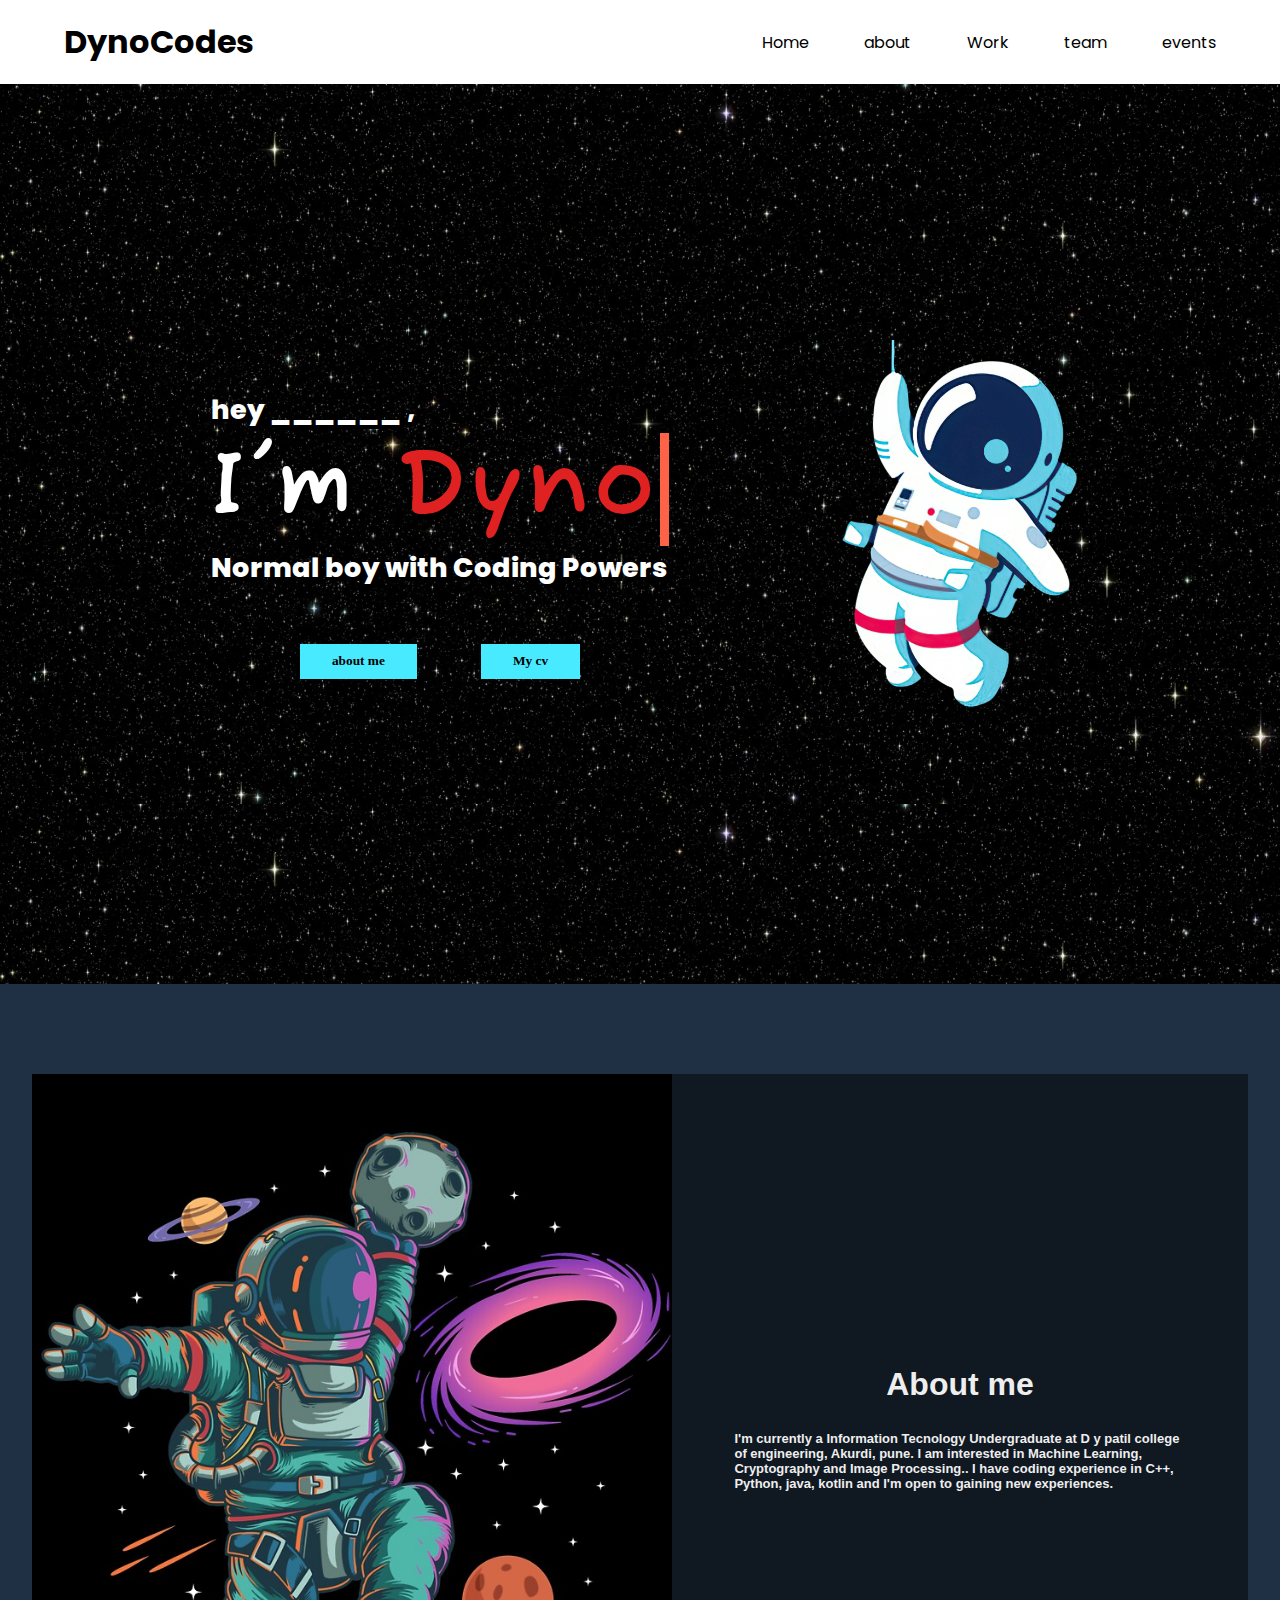
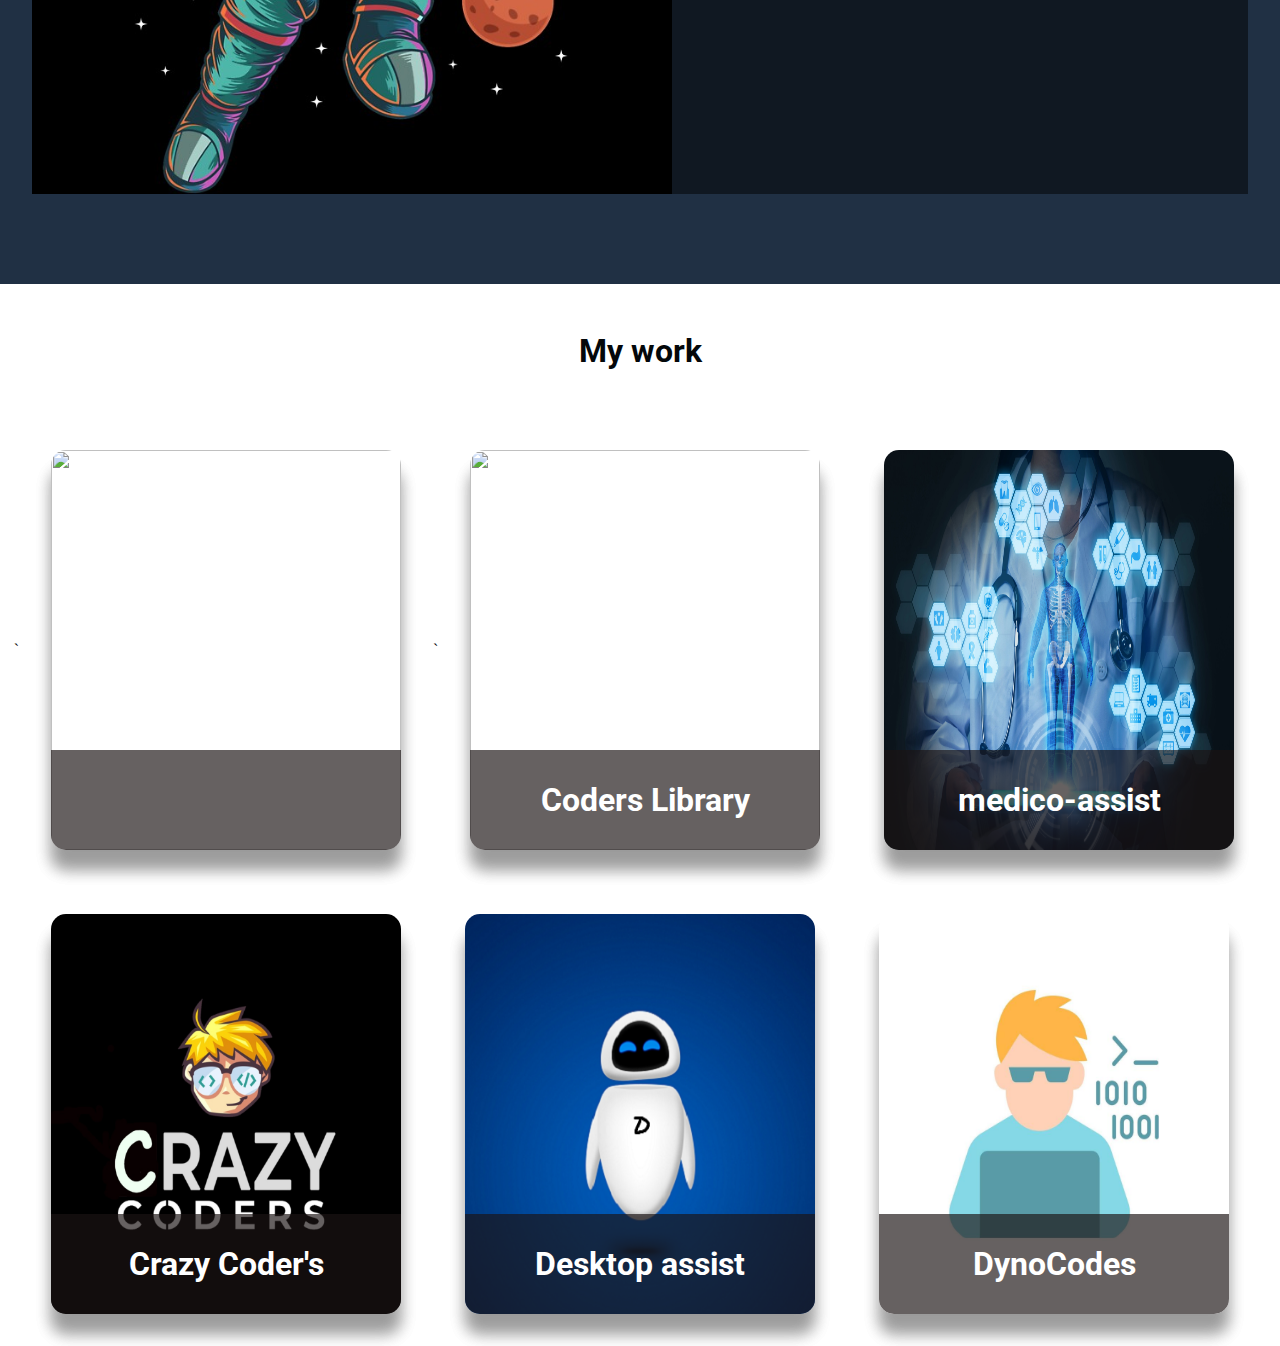
==== commit 26647249: "thirdcommit" ====
--- a/index.html
+++ b/index.html
@@ -44,6 +44,11 @@
                     <h1>I'm <span>Dyno</span></h1>
                     <p id="demo"> Normal boy with Coding Powers</p>
                 </div>
+                <div class="button">
+                    <Button class="btn" onclick="javascript:window.location.href='#about'">about me</Button>
+                    <Button class="btn" onclick="javascript:window.location.href='#mycv'">My cv</Button>
+                </div>
+                
             </div>
             <div class="left">
                 <img src="images/astronaut-hanging-on-moon-4k-fn (2)_adobespark.png" alt="" width="400px">
@@ -80,16 +85,20 @@
                         <a href="">
                             <h1></h1>
                         </a>
-                    <div class="hideable-content">
-                        <p>Lorem ipsum, dolor sit amet consectetur adipisicing elit. Expedita consequuntur excepturi
-                            sunt inventore dicta fugit hic quibusdam ad voluptate ex atque, deleniti ducimus dignissimos
-                            nesciunt eius numquam sed, eos qui.</p>
+                        <div class="hideable-content">
+                            <p>Lorem ipsum, dolor sit amet consectetur adipisicing elit. Expedita consequuntur excepturi
+                                sunt inventore dicta fugit hic quibusdam ad voluptate ex atque, deleniti ducimus
+                                dignissimos
+                                nesciunt eius numquam sed, eos qui.</p>
 
-                        <div class="links">
-                            <a href=""><img src="images/Projects/kisspng-computer-icons-logo-portable-network-graphics-clip-icons-for-free-iconza-circle-social-5b7fe46b0bac53.1999041115351082030478.jpg" alt=""></a>
-                            <a href=""><img src="images\Projects\Glossy-Instagram-icon-PNG_adobespark.png" alt="" ></a>
+                            <div class="links">
+                                <a href=""><img
+                                        src="images/Projects/kisspng-computer-icons-logo-portable-network-graphics-clip-icons-for-free-iconza-circle-social-5b7fe46b0bac53.1999041115351082030478.jpg"
+                                        alt=""></a>
+                                <a href=""><img src="images\Projects\Glossy-Instagram-icon-PNG_adobespark.png"
+                                        alt=""></a>
+                            </div>
                         </div>
-                    </div>
 
 
 
--- a/styles.css
+++ b/styles.css
@@ -111,6 +111,7 @@
     max-width: 50vw;
     min-height: 80vh;
     padding: 0;
+    background: #000;
     overflow: hidden;
    
 }
@@ -230,7 +231,7 @@
     }
     .intro-text{
         border-radius: 15px;
-        background-color: rgba(0, 0, 0, 0.603);
+        background-color: rgba(14, 12, 12, 0.603);
         padding: 5vh;
         position: relative;
         top: 5vh;
@@ -332,6 +333,9 @@
       blink-caret .75s step-end infinite;
 
    
+  }
+  .typewriter{
+      padding: 2vw 3vh;
   }
  
 
